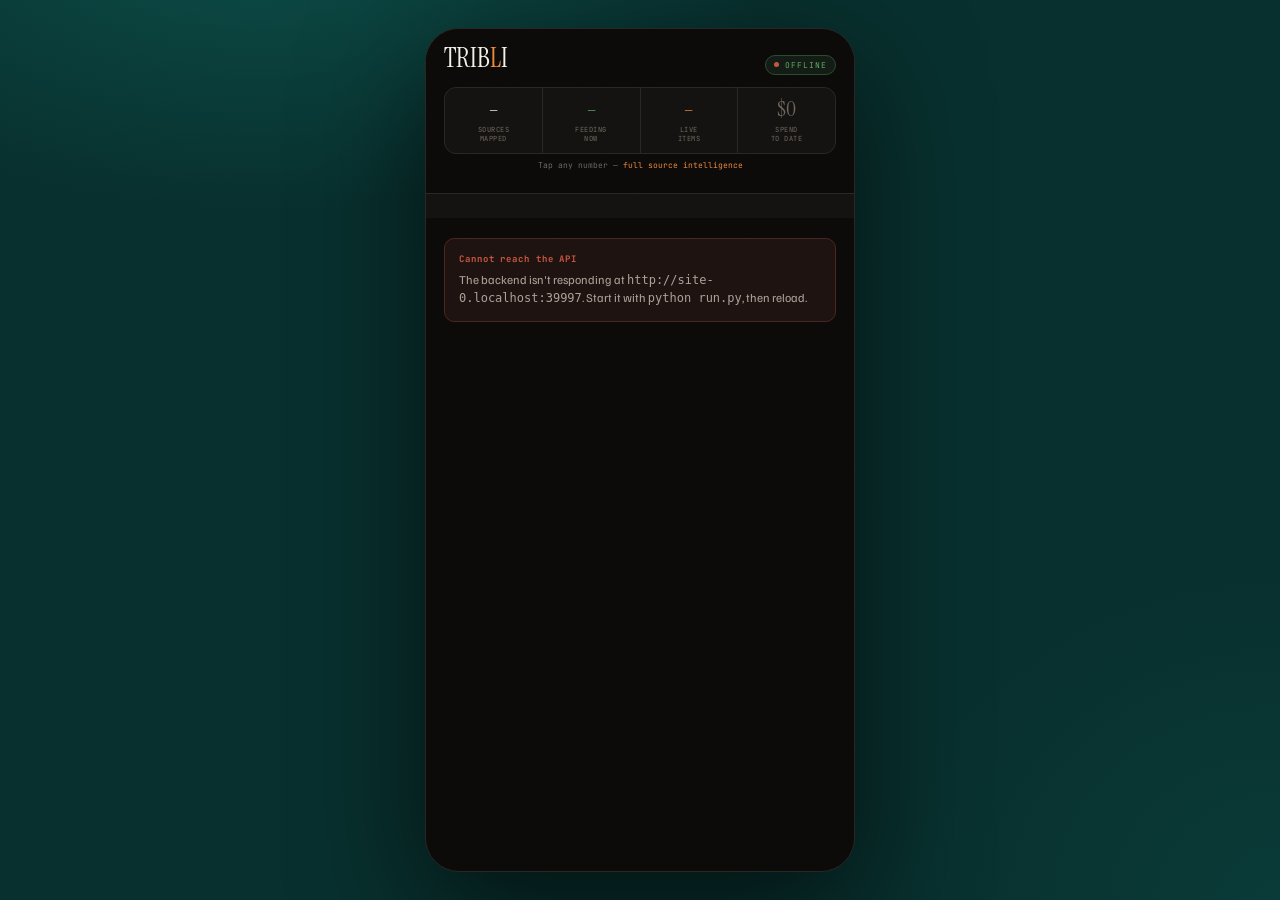
==== frontend/index.html @ c46b0fe4 "TRIBLI feed backend: incremental crawling, source cadence, honest blocks Feed was inverted: 277 arti" ====
<!DOCTYPE html>
<html lang="en">
<head>
<meta charset="utf-8">
<meta name="viewport" content="width=device-width,initial-scale=1,viewport-fit=cover">
<title>TRIBLI — Feed</title>
<link rel="preconnect" href="https://fonts.googleapis.com">
<link rel="preconnect" href="https://fonts.gstatic.com" crossorigin>
<link href="https://fonts.googleapis.com/css2?family=Instrument+Serif:ital@0;1&family=Familjen+Grotesk:wght@400;500;600;700&family=JetBrains+Mono:wght@400;500;700&display=swap" rel="stylesheet">
<style>
:root{--bg:#0B0A09;--surface:#141210;--surface2:#1C1917;--line:#2A2622;--line2:#3A342E;
--ink:#F5F0E8;--ink2:#A8A096;--ink3:#6E665D;--amber:#E8873A;--amberdim:#7A4A1E;
--green:#5FA463;--blue:#5B8AAE;--red:#C4553F;--purple:#9C7BB5;}
*{box-sizing:border-box;margin:0;padding:0;-webkit-tap-highlight-color:transparent;}
html,body{background:#08302E;}
body{font-family:'Familjen Grotesk',system-ui,sans-serif;color:var(--ink);display:flex;
justify-content:center;min-height:100vh;
background:radial-gradient(900px 500px at 20% -10%,#0d4f4a 0%,transparent 60%),
radial-gradient(700px 600px at 100% 100%,#0a3b38 0%,transparent 55%),#08302E;}
.shell{width:100%;max-width:430px;background:var(--bg);min-height:100vh;position:relative;
overflow:hidden;box-shadow:0 40px 120px rgba(0,0,0,.6);display:flex;flex-direction:column;}
@media(min-width:900px){body{padding:28px 0;align-items:flex-start;}
.shell{border-radius:34px;min-height:calc(100vh - 56px);max-height:940px;border:1px solid #2a2622;}}
.grain{position:absolute;inset:0;pointer-events:none;z-index:60;opacity:.15;mix-blend-mode:overlay;
background-image:url("data:image/svg+xml,%3Csvg xmlns='http://www.w3.org/2000/svg' width='140' height='140'%3E%3Cfilter id='n'%3E%3CfeTurbulence type='fractalNoise' baseFrequency='.85' numOctaves='3'/%3E%3C/filter%3E%3Crect width='140' height='140' filter='url(%23n)' opacity='.5'/%3E%3C/svg%3E");}
header{padding:15px 18px 0;background:var(--bg);z-index:20;flex:none;}
.brandrow{display:flex;align-items:baseline;justify-content:space-between;margin-bottom:12px;}
.brand{font-family:'Instrument Serif',serif;font-size:27px;line-height:1;}
.brand span{color:var(--amber);}
.livebadge{display:flex;align-items:center;gap:6px;font-family:'JetBrains Mono',monospace;
font-size:8px;letter-spacing:.13em;text-transform:uppercase;color:var(--green);
border:1px solid #2a4a2e;background:#131c14;padding:4px 8px;border-radius:20px;}
.pulse{width:5px;height:5px;border-radius:50%;background:var(--green);animation:pulse 2s infinite;}
@keyframes pulse{0%,100%{opacity:1}50%{opacity:.25}}
.metrics{display:grid;grid-template-columns:repeat(4,1fr);gap:1px;background:var(--line);
border:1px solid var(--line);border-radius:12px;overflow:hidden;}
.metric{background:var(--surface);padding:10px 6px;text-align:center;cursor:pointer;}
.metric:active{background:var(--surface2);}
.metric .n{font-family:'Instrument Serif',serif;font-size:22px;line-height:1;}
.metric .n.a{color:var(--amber);}.metric .n.g{color:var(--green);}.metric .n.d{color:var(--ink3);}
.metric .l{font-family:'JetBrains Mono',monospace;font-size:7px;letter-spacing:.07em;
text-transform:uppercase;color:var(--ink3);margin-top:5px;line-height:1.3;}
.hint{font-family:'JetBrains Mono',monospace;font-size:8px;color:var(--ink3);text-align:center;padding:6px 0 9px;}
.hint b{color:var(--amber);font-weight:400;}
.rail{display:flex;gap:7px;overflow-x:auto;padding:2px 18px 12px;scrollbar-width:none;background:var(--bg);flex:none;}
.rail::-webkit-scrollbar{display:none;}
.chip{flex:none;display:flex;align-items:center;gap:6px;padding:8px 13px;border-radius:30px;
border:1px solid var(--line2);background:var(--surface);color:var(--ink2);font-size:12.5px;
font-weight:600;white-space:nowrap;cursor:pointer;transition:all .2s;}
.chip .ic{font-size:9px;opacity:.75;}
.chip .ct{font-family:'JetBrains Mono',monospace;font-size:9px;opacity:.6;}
.chip.off{opacity:.5;border-style:dashed;}
.chip.on{background:var(--amber);border-color:var(--amber);color:#150E07;}
.cathead{padding:13px 18px 11px;border-top:1px solid var(--line);background:var(--surface);
display:flex;align-items:flex-start;justify-content:space-between;gap:12px;flex:none;}
.cathead h2{font-family:'Instrument Serif',serif;font-size:21px;font-weight:400;line-height:1.05;}
.cathead p{font-size:11.5px;color:var(--ink2);line-height:1.45;margin-top:5px;}
.infobtn{flex:none;width:27px;height:27px;border-radius:50%;border:1px solid var(--line2);
background:transparent;color:var(--ink2);font-family:'Instrument Serif',serif;font-size:14px;
font-style:italic;cursor:pointer;display:grid;place-items:center;}
.infobtn:active{background:var(--amber);color:#150E07;border-color:var(--amber);}
.feed{flex:1;overflow-y:auto;-webkit-overflow-scrolling:touch;}
.card{padding:15px 18px;border-bottom:1px solid var(--line);animation:rise .4s cubic-bezier(.2,.7,.3,1) backwards;}
@keyframes rise{from{opacity:0;transform:translateY(8px)}to{opacity:1;transform:none}}
.card:active{background:var(--surface);}
.meta{display:flex;align-items:center;gap:7px;flex-wrap:wrap;margin-bottom:8px;}
.src{font-family:'JetBrains Mono',monospace;font-size:8.5px;letter-spacing:.09em;
text-transform:uppercase;color:var(--amber);}
.dot{width:2px;height:2px;border-radius:50%;background:var(--ink3);}
.date{font-family:'JetBrains Mono',monospace;font-size:8.5px;color:var(--ink3);}
.card h3{font-size:15px;font-weight:600;line-height:1.32;margin-bottom:6px;}
.card p{font-size:12.5px;color:var(--ink2);line-height:1.5;}
.readlink{display:inline-flex;gap:5px;margin-top:10px;font-family:'JetBrains Mono',monospace;
font-size:9px;letter-spacing:.09em;text-transform:uppercase;color:var(--ink3);
text-decoration:none;border-bottom:1px solid var(--line2);padding-bottom:2px;}
.readlink:active{color:var(--amber);border-color:var(--amber);}
.op{border-left:2px solid var(--amberdim);}
.fest{border-left:2px solid #3E5A72;}
.fest .src{color:var(--blue);}
.row{display:flex;gap:6px;flex-wrap:wrap;margin:9px 0 2px;}
.tag{font-family:'JetBrains Mono',monospace;font-size:8.5px;padding:3.5px 7px;border-radius:4px;
background:var(--surface2);color:var(--ink2);border:1px solid var(--line);}
.tag.loc{color:var(--blue);border-color:#2A3A46;}
.tag.dl{color:var(--amber);border-color:var(--amberdim);}
.tag.urgent{color:#E8956A;border-color:#6E3320;background:#25140E;}
.tag.fee{color:var(--green);border-color:#254028;}
.trust{display:inline-flex;align-items:center;gap:5px;margin-top:10px;
font-family:'JetBrains Mono',monospace;font-size:8px;letter-spacing:.06em;
text-transform:uppercase;color:var(--ink3);}
.trust b{color:var(--ink2);font-weight:500;}
.tdot{width:5px;height:5px;border-radius:50%;background:var(--blue);}
.tdot.caution{background:var(--amber);}
.more{margin:16px 18px 26px;padding:13px;border-radius:10px;border:1px solid var(--line2);
background:var(--surface);color:var(--ink2);font-family:'JetBrains Mono',monospace;font-size:10px;
letter-spacing:.12em;text-transform:uppercase;cursor:pointer;width:calc(100% - 36px);}
.more:active{background:var(--amber);color:#150E07;border-color:var(--amber);}
.endnote{font-size:11px;color:var(--ink3);line-height:1.5;padding:14px 18px 28px;
text-align:center;border-top:1px solid var(--line);}
.endnote b{color:var(--ink2);}
.empty{padding:32px 22px;text-align:center;}
.empty .ic{font-size:30px;color:var(--line2);margin-bottom:12px;}
.empty h3{font-family:'Instrument Serif',serif;font-size:19px;font-weight:400;margin-bottom:9px;}
.empty p{font-size:12.5px;color:var(--ink2);line-height:1.55;max-width:290px;margin:0 auto 16px;}
.skel{padding:15px 18px;border-bottom:1px solid var(--line);}
.skel div{height:11px;background:linear-gradient(90deg,var(--surface) 25%,var(--surface2) 50%,var(--surface) 75%);
background-size:200% 100%;animation:sh 1.2s infinite;border-radius:4px;margin-bottom:8px;}
@keyframes sh{0%{background-position:200% 0}100%{background-position:-200% 0}}
.scrim{position:absolute;inset:0;background:rgba(4,3,2,.88);backdrop-filter:blur(7px);z-index:70;
display:none;align-items:flex-end;}
.scrim.open{display:flex;}
.sheet{width:100%;background:var(--surface);border-top:1px solid var(--line2);
border-radius:20px 20px 0 0;padding:9px 0 0;max-height:88%;display:flex;flex-direction:column;
animation:slide .3s cubic-bezier(.2,.8,.3,1);}
@keyframes slide{from{transform:translateY(100%)}to{transform:none}}
.grip{width:34px;height:3px;border-radius:3px;background:var(--line2);margin:0 auto 14px;flex:none;}
.sheetbody{overflow-y:auto;padding:0 20px 24px;}
.sheet h3{font-family:'Instrument Serif',serif;font-size:22px;font-weight:400;margin-bottom:4px;}
.sheet .sub{font-family:'JetBrains Mono',monospace;font-size:8.5px;letter-spacing:.1em;
text-transform:uppercase;color:var(--amber);margin-bottom:15px;}
.block{margin-bottom:17px;}
.block .lb{font-family:'JetBrains Mono',monospace;font-size:8px;letter-spacing:.11em;
text-transform:uppercase;color:var(--ink3);margin-bottom:8px;}
.block p{font-size:12.5px;color:var(--ink2);line-height:1.55;}
.summary3{background:var(--surface2);border:1px solid var(--line);border-radius:10px;
padding:12px 13px;margin-bottom:15px;}
.summary3 p{font-size:11.5px;color:var(--ink2);line-height:1.5;margin-bottom:7px;}
.summary3 p:last-child{margin-bottom:0;}
.summary3 b{color:var(--ink);font-weight:600;}
.kpi{display:grid;grid-template-columns:repeat(3,1fr);gap:7px;margin-bottom:15px;}
.kpi>div{background:var(--surface2);border:1px solid var(--line);border-radius:9px;
padding:10px 7px;text-align:center;}
.kpi .v{font-family:'Instrument Serif',serif;font-size:19px;line-height:1;}
.kpi .k{font-family:'JetBrains Mono',monospace;font-size:7px;letter-spacing:.07em;
text-transform:uppercase;color:var(--ink3);margin-top:4px;}
.statbar{display:flex;height:7px;border-radius:4px;overflow:hidden;margin:4px 0 9px;background:var(--surface2);}
.legend{display:flex;gap:11px;flex-wrap:wrap;font-family:'JetBrains Mono',monospace;font-size:8px;
letter-spacing:.05em;text-transform:uppercase;color:var(--ink3);}
.legend span{display:inline-flex;align-items:center;gap:4px;}
.lg{width:6px;height:6px;border-radius:2px;display:inline-block;}
.srow{padding:12px 0;border-bottom:1px solid var(--line);}
.srow:last-child{border-bottom:none;}
.sname{font-size:13.5px;font-weight:600;display:flex;align-items:center;gap:7px;margin-bottom:7px;}
.sdot{width:7px;height:7px;border-radius:50%;flex:none;}
.sbadges{display:flex;gap:5px;flex-wrap:wrap;margin-bottom:8px;}
.sb{font-family:'JetBrains Mono',monospace;font-size:8px;padding:3px 6px;border-radius:4px;
border:1px solid var(--line2);background:var(--surface2);white-space:nowrap;}
.snote{font-size:11.5px;color:var(--ink2);line-height:1.48;}
.whybox{background:#1E1611;border:1px solid #3A2C1C;border-left:2.5px solid var(--amber);
border-radius:0 8px 8px 0;padding:9px 11px;}
.whybox b{display:block;font-family:'JetBrains Mono',monospace;font-size:8px;letter-spacing:.1em;
color:var(--amber);margin-bottom:4px;}
.whybox p{font-size:11.5px;color:var(--ink2);line-height:1.5;}
.catgroup{margin-bottom:20px;}
.catgroup h4{font-family:'JetBrains Mono',monospace;font-size:9px;letter-spacing:.13em;
text-transform:uppercase;color:var(--amber);padding-bottom:7px;border-bottom:1px solid var(--line2);
margin-bottom:3px;display:flex;justify-content:space-between;align-items:baseline;}
.catgroup h4 em{font-style:normal;color:var(--ink3);font-size:8.5px;}
.closebar{flex:none;padding:11px 20px 20px;border-top:1px solid var(--line);background:var(--surface);}
.closebtn{width:100%;padding:12px;border-radius:9px;border:1px solid var(--line2);
background:transparent;color:var(--ink2);font-family:'JetBrains Mono',monospace;font-size:10px;
letter-spacing:.13em;text-transform:uppercase;cursor:pointer;}
.closebtn:active{background:var(--amber);color:#150E07;border-color:var(--amber);}
.err{margin:20px 18px;padding:14px;border:1px solid #4A2620;background:#1E1210;border-radius:10px;}
.err b{color:var(--red);font-family:'JetBrains Mono',monospace;font-size:9px;letter-spacing:.1em;
display:block;margin-bottom:6px;}
.err p{font-size:12px;color:var(--ink2);line-height:1.5;}
</style>
</head>
<body>
<div class="shell"><div class="grain"></div>
<header>
  <div class="brandrow">
    <div class="brand">TRIB<span>L</span>I</div>
    <div class="livebadge"><span class="pulse"></span><span id="livetxt">Live API</span></div>
  </div>
  <div class="metrics">
    <div class="metric" data-m="sources"><div class="n" id="m1">–</div><div class="l">Sources<br>Mapped</div></div>
    <div class="metric" data-m="live"><div class="n g" id="m2">–</div><div class="l">Feeding<br>Now</div></div>
    <div class="metric" data-m="items"><div class="n a" id="m3">–</div><div class="l">Live<br>Items</div></div>
    <div class="metric" data-m="cost"><div class="n d" id="m4">$0</div><div class="l">Spend<br>To Date</div></div>
  </div>
  <div class="hint">Tap any number — <b>full source intelligence</b></div>
</header>
<div class="rail" id="rail"></div>
<div class="cathead" id="cathead"></div>
<div class="feed" id="feed"></div>
</div>
<div class="scrim" id="scrim"><div class="sheet"><div class="grip"></div>
<div class="sheetbody" id="sheetbody"></div>
<div class="closebar"><button class="closebtn" onclick="closeSheet()">Close</button></div>
</div></div>

<script>
const API = location.origin;
const PAGE = 30;
const el = s => document.querySelector(s);
const esc = s => (s||"").replace(/[&<>"]/g,c=>({"&":"&amp;","<":"&lt;",">":"&gt;",'"':"&quot;"}[c]));

const CATCOPY = {
  all:{why:"A blended view across every live category, with sources interleaved so no single outlet dominates."},
  casting:{why:"Open crew calls, auditions and paid roles. The highest-value category and the reason most people open the app."},
  telugu:{why:"Tollywood-first, not Tollywood-only. A Telugu actor takes a Tamil or Malayalam role if it's good."},
  festivals:{why:"Festival calls-for-entry with live deadlines and entry fees — only windows that are still open."},
  tech:{why:"Cameras, lenses, editing, colour, VFX and virtual production. Global by design."},
  ai:{why:"The fastest-moving area affecting working filmmakers. Separated because it changes weekly."},
  trade:{why:"Production and commissioning signal — the news that predicts hiring. Filtered against box office and gossip."},
  education:{why:"Workshops, admissions, masterclasses and training."},
  grants:{why:"Funding, labs, fellowships and residencies."},
  unions:{why:"Wage revisions, strikes, rate cards and union notices."},
  aggregator:{why:"Directories and meta-sources used to discover new feeds."},
};
const STATUS={
 ok:{c:"var(--green)",l:"Feeding now",d:"Pulling live data into the feed right now."},
 empty:{c:"var(--blue)",l:"No new items",d:"Reachable and healthy, but the feed returned nothing this run."},
 blocked:{c:"var(--red)",l:"Blocked",d:"Refuses automated access, or is paywalled."},
 error:{c:"var(--red)",l:"Error",d:"Failed on the last run."},
 nofeed:{c:"var(--ink3)",l:"No feed",d:"Checked — no API or RSS exists. Needs a human."},
 untested:{c:"var(--purple)",l:"Untested",d:"Not probed yet. Status genuinely unknown."},
 rejected:{c:"var(--ink3)",l:"Rejected",d:"Works, but the content fails our editorial policy."},
 pending:{c:"var(--ink3)",l:"Pending",d:"Configured but not yet run."},
};

let cats=[], active="all", items=[], total=0, offset=0, srcData=null, loading=false;

async function api(path){
  const r = await fetch(API+path);
  if(!r.ok) throw new Error("API "+r.status);
  return r.json();
}
function ago(d){if(!d)return"";const t=new Date(d);if(isNaN(t))return"";
 const n=Math.floor((Date.now()-t)/864e5);
 return n<=0?"today":n===1?"1d ago":n<30?n+"d ago":Math.floor(n/30)+"mo ago";}
function dlTag(d){if(!d)return"";const t=new Date(d);if(isNaN(t))return"";
 const n=Math.ceil((t-Date.now())/864e5);
 if(n<0)return'<span class="tag">closed</span>';
 if(n===0)return'<span class="tag urgent">closes today</span>';
 if(n<=7)return`<span class="tag urgent">${n} day${n>1?"s":""} left</span>`;
 if(n<400)return`<span class="tag dl">${n} days left</span>`;return"";}

async function boot(){
  try{
    const [c,h,s] = await Promise.all([
      api("/api/categories"), api("/api/health"), api("/api/sources")]);
    cats = c.categories; srcData = s;
    el("#m1").textContent = s.totals.mapped;
    el("#m2").textContent = s.totals.feeding;
    el("#m3").textContent = h.items.active;
    el("#livetxt").textContent = "Live API";
    renderRail(); renderHead(); loadFeed(true);
  }catch(e){
    el("#feed").innerHTML = `<div class="err"><b>Cannot reach the API</b>
      <p>The backend isn't responding at <code>${esc(API)}</code>.
      Start it with <code>python run.py</code>, then reload.</p></div>`;
    el("#livetxt").textContent = "Offline";
    document.querySelector(".pulse").style.background="var(--red)";
  }
}

function renderRail(){
  const all = [{id:"all",label:"For You",icon:"◆",count:null}].concat(cats);
  el("#rail").innerHTML = all.map(c=>{
    const dead = c.id!=="all" && c.count===0;
    return `<div class="chip ${c.id===active?"on":""} ${dead?"off":""}" data-c="${c.id}">
      <span class="ic">${c.icon||"◆"}</span>${esc(c.label)}${
      c.count!==null&&c.count!==undefined?`<span class="ct">${c.count}</span>`:""}</div>`;
  }).join("");
  el("#rail").querySelectorAll(".chip").forEach(ch=>ch.onclick=()=>{
    active=ch.dataset.c; offset=0; renderRail(); renderHead(); loadFeed(true);
    el("#feed").scrollTop=0;});
  const on=el("#rail").querySelector(".chip.on");
  if(on) on.scrollIntoView({behavior:"smooth",block:"nearest",inline:"center"});
}

function catObj(){ return cats.find(c=>c.id===active) || {id:"all",label:"For You",icon:"◆"}; }

function renderHead(){
  const c=catObj(), copy=CATCOPY[active]||{why:""};
  el("#cathead").innerHTML=`<div><h2>${esc(c.label||"For You")}</h2>
    <p>${esc(copy.why)}</p></div><button class="infobtn" id="ib">i</button>`;
  el("#ib").onclick=()=>catSheet();
}

async function loadFeed(reset){
  if(loading) return; loading=true;
  if(reset){ offset=0; items=[];
    el("#feed").innerHTML = Array(4).fill(
      '<div class="skel"><div style="width:35%"></div><div style="width:88%"></div><div style="width:70%"></div></div>').join("");
  }
  try{
    const d = await api(`/api/feed?category=${encodeURIComponent(active)}&limit=${PAGE}&offset=${offset}`);
    total = d.total; items = reset ? d.items : items.concat(d.items);
    renderFeed();
  }catch(e){
    el("#feed").innerHTML = `<div class="err"><b>Failed to load</b><p>${esc(e.message)}</p></div>`;
  }
  loading=false;
}

function cardHTML(it,i){
  const delay=`style="animation-delay:${Math.min(i%PAGE,14)*20}ms"`;
  const kind = it.kind;
  if(kind==="opportunity"){
    const caution = it.trust==="caution";
    return `<div class="card op" ${delay}>
      <div class="meta"><span class="src">${esc(it.source)}</span><span class="dot"></span>
        <span class="date">${ago(it.posted_at)}</span></div>
      <h3>${esc(it.title)}</h3>${it.description?`<p>${esc(it.description)}</p>`:""}
      <div class="row">${it.location?`<span class="tag loc">${esc(it.location)}</span>`:""}
        ${it.org?`<span class="tag">${esc(it.org)}</span>`:""}
        ${it.employment_type?`<span class="tag">${esc(it.employment_type)}</span>`:""}
        ${dlTag(it.deadline)}</div>
      <div class="trust"><span class="tdot ${caution?"caution":""}"></span>${
        caution?"Flagged &middot; <b>review before applying</b>":"External listing &middot; <b>not yet TRIBLI-verified</b>"}</div><br>
      <a class="readlink" href="${esc(it.link)}" target="_blank" rel="noopener">Open source ↗</a></div>`;
  }
  if(kind==="festival"){
    return `<div class="card fest" ${delay}>
      <div class="meta"><span class="src">${esc(it.source)}</span><span class="dot"></span>
        <span class="date">${it.region_tier==="india"?"India":"International"}</span></div>
      <h3>${esc(it.title)}</h3>${it.description?`<p>${esc(it.description)}</p>`:""}
      <div class="row">${it.location?`<span class="tag loc">${esc(it.location)}</span>`:""}
        ${it.fee?`<span class="tag fee">${esc(it.fee)}</span>`:""}${dlTag(it.deadline)}</div>
      <a class="readlink" href="${esc(it.link)}" target="_blank" rel="noopener">Submission page ↗</a></div>`;
  }
  return `<div class="card" ${delay}>
    <div class="meta"><span class="src">${esc(it.source)}</span><span class="dot"></span>
      <span class="date">${ago(it.posted_at)}</span></div>
    <h3>${esc(it.title)}</h3>${it.description?`<p>${esc(it.description)}</p>`:""}
    <a class="readlink" href="${esc(it.link)}" target="_blank" rel="noopener">Read at source ↗</a></div>`;
}

function renderFeed(){
  const c=catObj();
  if(!items.length){
    el("#feed").innerHTML=`<div class="empty"><div class="ic">${c.icon||"◆"}</div>
      <h3>Nothing feeding here yet</h3><p>${esc((CATCOPY[active]||{}).why||"")}</p>
      <div class="whybox" style="text-align:left;max-width:320px;margin:0 auto">
      <b>Why</b><p>No configured source for this category is returning items.
      Open the source panel to see exactly which sources were checked and what each one returned.</p></div></div>`;
    return;
  }
  el("#feed").innerHTML = items.map(cardHTML).join("") +
    (items.length<total
      ? `<button class="more" id="more">Load ${Math.min(PAGE,total-items.length)} more &nbsp;·&nbsp; ${items.length} of ${total}</button>`
      : `<div class="endnote">You've reached the end.<br><b>${total} live items</b> · served by the TRIBLI API</div>`);
  const m=el("#more");
  if(m) m.onclick=()=>{ offset=items.length; loadFeed(false); };
}

/* ---------------- sheets ---------------- */
function statBar(rows){
  const t=rows.length||1, seg={};
  rows.forEach(r=>{seg[r.status]=(seg[r.status]||0)+1;});
  return `<div class="statbar">${Object.entries(seg).map(([k,v])=>
    `<i style="display:block;width:${v/t*100}%;background:${(STATUS[k]||STATUS.pending).c}"></i>`).join("")}</div>
    <div class="legend">${Object.entries(seg).map(([k,v])=>
    `<span><i class="lg" style="background:${(STATUS[k]||STATUS.pending).c}"></i>${(STATUS[k]||STATUS.pending).l} ${v}</span>`).join("")}</div>`;
}
function srcRowLive(s){
  const S=STATUS[s.status]||STATUS.pending;
  const isOk = s.status==="ok";
  return `<div class="srow">
    <div class="sname"><span class="sdot" style="background:${S.c}"></span>${esc(s.name)}</div>
    <div class="sbadges">
      <span class="sb" style="color:${S.c};border-color:${S.c}33">${S.l}${isOk&&s.items?` · ${s.items} items`:""}</span>
      <span class="sb">${esc(s.kind)}</span>
    </div>
    ${isOk
      ? (s.note?`<div class="snote">${esc(s.note)}</div>`:"")
      : `<div class="whybox"><b>WHY THIS ISN'T LIVE</b><p>${esc(s.detail||S.d)}</p></div>`}
  </div>`;
}
function srcRowDead(s){
  const S=STATUS[s.status]||STATUS.pending;
  return `<div class="srow">
    <div class="sname"><span class="sdot" style="background:${S.c}"></span>${esc(s.name)}</div>
    <div class="sbadges"><span class="sb" style="color:${S.c};border-color:${S.c}33">${S.l}</span></div>
    <div class="whybox"><b>WHY THIS ISN'T LIVE</b><p>${esc(s.reason)}</p></div></div>`;
}

function catSheet(){
  if(active==="all") return metricSheet("sources");
  const live=(srcData.ingesting||[]).filter(s=>s.category===active);
  const dead=(srcData.not_ingesting||[]).filter(s=>s.category===active);
  const c=catObj(), copy=CATCOPY[active]||{};
  el("#sheetbody").innerHTML=`<h3>${esc(c.label)}</h3>
    <div class="sub">${total} items in feed</div>
    <div class="block"><div class="lb">Why this category exists</div><p>${esc(copy.why||"")}</p></div>
    ${live.length?`<div class="block"><div class="lb">Configured sources — ${live.length}</div>
      ${statBar(live)}<div style="margin-top:11px">${live.map(srcRowLive).join("")}</div></div>`:""}
    ${dead.length?`<div class="block"><div class="lb">Checked, not ingesting — ${dead.length}</div>
      ${dead.map(srcRowDead).join("")}</div>`:""}`;
  el("#scrim").classList.add("open");
}

function metricSheet(kind){
  const t=srcData.totals, live=srcData.ingesting||[], dead=srcData.not_ingesting||[];
  let h="";
  if(kind==="sources"||kind==="live"){
    const byCat={};
    live.forEach(s=>(byCat[s.category]=byCat[s.category]||{live:[],dead:[]}).live.push(s));
    dead.forEach(s=>{(byCat[s.category]=byCat[s.category]||{live:[],dead:[]}).dead.push(s);});
    h=`<h3>Source intelligence</h3><div class="sub">Live from the ingestion database</div>
    <div class="summary3">
      <p>&#9656; Mapped <b>${t.mapped} real sources</b> across 10 categories — casting, festivals, craft, grants, unions and more.</p>
      <p>&#9656; <b>${t.feeding} are feeding right now</b>, scraped by the backend on a schedule — not a frozen snapshot.</p>
      <p>&#9656; The rest aren't hidden — each one below says exactly what happened when we checked it.</p>
    </div>
    <div class="kpi"><div><div class="v">${t.mapped}</div><div class="k">Mapped</div></div>
      <div><div class="v" style="color:var(--green)">${t.feeding}</div><div class="k">Feeding</div></div>
      <div><div class="v" style="color:var(--amber)">$0</div><div class="k">Spent</div></div></div>
    <div class="block">${statBar(live)}</div>
    ${Object.entries(byCat).map(([cid,g])=>{
      const label=(cats.find(c=>c.id===cid)||{}).label||cid;
      return `<div class="catgroup"><h4>${esc(label)}<em>${g.live.filter(s=>s.status==="ok").length} feeding · ${g.live.length+g.dead.length} mapped</em></h4>
        ${g.live.map(srcRowLive).join("")}${g.dead.map(srcRowDead).join("")}</div>`;}).join("")}`;
  }
  if(kind==="items"){
    h=`<h3>Live items</h3><div class="sub">Served from the ingestion database</div>
    <div class="block"><p>Every item was scraped by the backend, de-duplicated by content fingerprint,
    filtered for editorial policy, and scored for scam patterns before being stored.
    Nothing here is sample data.</p></div>
    <div class="block"><div class="lb">Safety filtering</div>
    <p>Listings that demand payment from applicants, or request identity and bank documents up front,
    are <b>never stored</b>. Listings matching exploitation-risk patterns are quarantined for human
    review rather than shown. No listing is ever auto-marked as TRIBLI-verified.</p></div>`;
  }
  if(kind==="cost"){
    h=`<h3>Spend to date</h3><div class="sub">What this pipeline costs to run</div>
    <div class="kpi"><div><div class="v" style="color:var(--green)">$0</div><div class="k">Spent</div></div>
      <div><div class="v">${t.configured}</div><div class="k">Configured</div></div>
      <div><div class="v" style="color:var(--amber)">1</div><div class="k">Paid API</div></div></div>
    <div class="block"><p>Every source is free or on a free tier. Festival API is the only paid
    product in the pipeline and its free tier covers this build entirely — 50 credits on signup,
    then $20 for 2,000 searches if you outgrow it.</p></div>`;
  }
  el("#sheetbody").innerHTML=h;
  el("#scrim").classList.add("open");
}
function closeSheet(){el("#scrim").classList.remove("open");}
el("#scrim").onclick=e=>{if(e.target.id==="scrim")closeSheet();};
document.querySelectorAll(".metric").forEach(m=>m.onclick=()=>{
  if(srcData) metricSheet(m.dataset.m);});
boot();
</script>
</body>
</html>
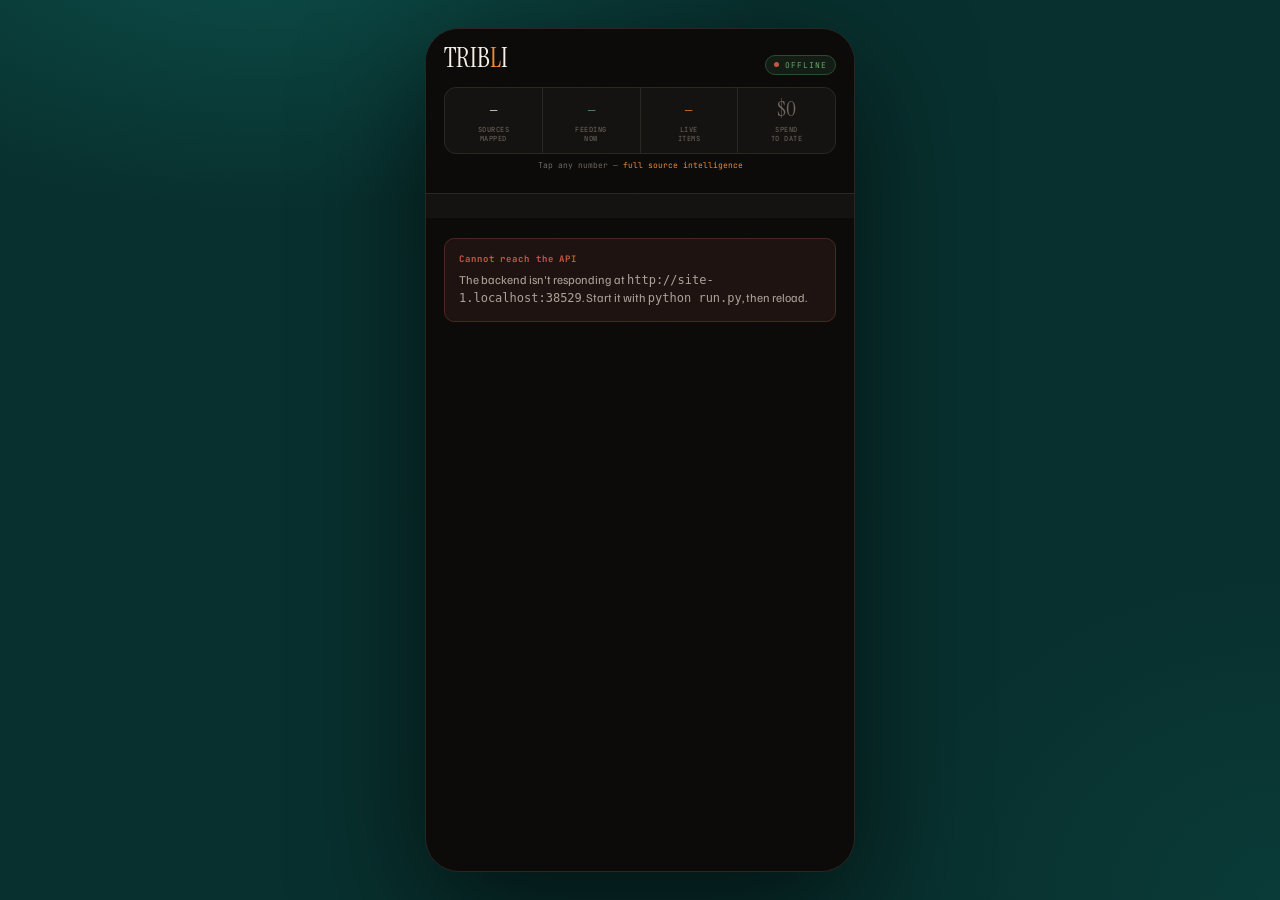
==== commit 88f77b88: "Expand source coverage with quality-gated redirects Add provenance-aware festival and opportunity so" ====
--- a/frontend/index.html
+++ b/frontend/index.html
@@ -77,6 +77,8 @@
 .op{border-left:2px solid var(--amberdim);}
 .fest{border-left:2px solid #3E5A72;}
 .fest .src{color:var(--blue);}
+.redir{border-left:2px solid var(--green);}
+.redir .src{color:var(--green);}
 .row{display:flex;gap:6px;flex-wrap:wrap;margin:9px 0 2px;}
 .tag{font-family:'JetBrains Mono',monospace;font-size:8.5px;padding:3.5px 7px;border-radius:4px;
 background:var(--surface2);color:var(--ink2);border:1px solid var(--line);}
@@ -218,6 +220,8 @@
  untested:{c:"var(--purple)",l:"Untested",d:"Not probed yet. Status genuinely unknown."},
  rejected:{c:"var(--ink3)",l:"Rejected",d:"Works, but the content fails our editorial policy."},
  pending:{c:"var(--ink3)",l:"Pending",d:"Configured but not yet run."},
+ skipped:{c:"var(--ink3)",l:"Skipped",d:"Not due for refresh this run."},
+ watch:{c:"var(--purple)",l:"Watching",d:"No public permalink or feed yet. Not a card."},
 };
 
 let cats=[], active="all", items=[], total=0, offset=0, srcData=null, loading=false;
@@ -296,31 +300,60 @@
   loading=false;
 }
 
+function ctaLabel(it){
+  if(it.display_mode==="redirect"){
+    const pub = it.publisher || it.source || "source";
+    if(it.kind==="festival") return `Submit on ${pub} ↗`;
+    if(it.category==="grants") return `Apply on ${pub} ↗`;
+    return `Open ${pub} ↗`;
+  }
+  if(it.kind==="festival") return "Submission page ↗";
+  if(it.kind==="opportunity") return "Open source ↗";
+  return "Read at source ↗";
+}
 function cardHTML(it,i){
   const delay=`style="animation-delay:${Math.min(i%PAGE,14)*20}ms"`;
   const kind = it.kind;
-  if(kind==="opportunity"){
-    const caution = it.trust==="caution";
-    return `<div class="card op" ${delay}>
+  const redir = it.display_mode==="redirect";
+  const cls = `${redir?"redir":""} ${kind==="opportunity"?"op":kind==="festival"?"fest":""}`.trim();
+  const caution = it.trust==="caution";
+  const reasons = Array.isArray(it.trust_reasons)?it.trust_reasons:[];
+  const cautionLine = kind==="opportunity" && !redir
+    ? `<div class="trust"><span class="tdot ${caution?"caution":""}"></span>${
+        caution?`Flagged &middot; <b>review before applying</b>${
+          reasons.length?`<br>${esc(reasons[0])}`:""}`
+        :"External listing &middot; <b>not yet TRIBLI-verified</b>"}</div>`
+    : (redir?`<div class="trust"><span class="tdot"></span>Official page &middot; <b>opens ${esc(it.publisher||it.source)} — leaves TRIBLI</b></div>`:"");
+  if(kind==="opportunity" || (redir && kind!=="festival")){
+    return `<div class="card ${cls}" ${delay}>
       <div class="meta"><span class="src">${esc(it.source)}</span><span class="dot"></span>
-        <span class="date">${ago(it.posted_at)}</span></div>
+        <span class="date">${ago(it.posted_at)||ago(it.verified_at)}</span></div>
       <h3>${esc(it.title)}</h3>${it.description?`<p>${esc(it.description)}</p>`:""}
       <div class="row">${it.location?`<span class="tag loc">${esc(it.location)}</span>`:""}
         ${it.org?`<span class="tag">${esc(it.org)}</span>`:""}
         ${it.employment_type?`<span class="tag">${esc(it.employment_type)}</span>`:""}
         ${dlTag(it.deadline)}</div>
-      <div class="trust"><span class="tdot ${caution?"caution":""}"></span>${
-        caution?"Flagged &middot; <b>review before applying</b>":"External listing &middot; <b>not yet TRIBLI-verified</b>"}</div><br>
-      <a class="readlink" href="${esc(it.link)}" target="_blank" rel="noopener">Open source ↗</a></div>`;
+      ${cautionLine}<br>
+      <a class="readlink" href="${esc(it.link)}" target="_blank" rel="noopener">${esc(ctaLabel(it))}</a></div>`;
   }
   if(kind==="festival"){
-    return `<div class="card fest" ${delay}>
+    return `<div class="card ${cls||"fest"}" ${delay}>
       <div class="meta"><span class="src">${esc(it.source)}</span><span class="dot"></span>
         <span class="date">${it.region_tier==="india"?"India":"International"}</span></div>
       <h3>${esc(it.title)}</h3>${it.description?`<p>${esc(it.description)}</p>`:""}
       <div class="row">${it.location?`<span class="tag loc">${esc(it.location)}</span>`:""}
         ${it.fee?`<span class="tag fee">${esc(it.fee)}</span>`:""}${dlTag(it.deadline)}</div>
-      <a class="readlink" href="${esc(it.link)}" target="_blank" rel="noopener">Submission page ↗</a></div>`;
+      ${redir?cautionLine+"<br>":""}
+      <a class="readlink" href="${esc(it.link)}" target="_blank" rel="noopener">${esc(ctaLabel(it))}</a></div>`;
+  }
+  if(redir){
+    return `<div class="card redir" ${delay}>
+      <div class="meta"><span class="src">${esc(it.source)}</span><span class="dot"></span>
+        <span class="date">${ago(it.verified_at)||ago(it.posted_at)}</span></div>
+      <h3>${esc(it.title)}</h3>${it.description?`<p>${esc(it.description)}</p>`:""}
+      <div class="row">${it.org?`<span class="tag">${esc(it.org)}</span>`:""}${dlTag(it.deadline)}</div>
+      ${cautionLine}<br>
+      <a class="readlink" href="${esc(it.link)}" target="_blank" rel="noopener">${esc(ctaLabel(it))}</a></div>`;
   }
   return `<div class="card" ${delay}>
     <div class="meta"><span class="src">${esc(it.source)}</span><span class="dot"></span>
@@ -356,6 +389,14 @@
     <div class="legend">${Object.entries(seg).map(([k,v])=>
     `<span><i class="lg" style="background:${(STATUS[k]||STATUS.pending).c}"></i>${(STATUS[k]||STATUS.pending).l} ${v}</span>`).join("")}</div>`;
 }
+function acqBadge(s){
+  const a=s.acquisition;
+  if(a==="full") return `<span class="sb">full ingest</span>`;
+  if(a==="redirect") return `<span class="sb">redirect-only</span>`;
+  if(a==="watch") return `<span class="sb">watching</span>`;
+  if(a==="rejected") return `<span class="sb">rejected for quality</span>`;
+  return a?`<span class="sb">${esc(a)}</span>`:"";
+}
 function srcRowLive(s){
   const S=STATUS[s.status]||STATUS.pending;
   const isOk = s.status==="ok";
@@ -363,7 +404,7 @@
     <div class="sname"><span class="sdot" style="background:${S.c}"></span>${esc(s.name)}</div>
     <div class="sbadges">
       <span class="sb" style="color:${S.c};border-color:${S.c}33">${S.l}${isOk&&s.items?` · ${s.items} items`:""}</span>
-      <span class="sb">${esc(s.kind)}</span>
+      <span class="sb">${esc(s.kind)}</span>${acqBadge(s)}
     </div>
     ${isOk
       ? (s.note?`<div class="snote">${esc(s.note)}</div>`:"")
@@ -374,7 +415,7 @@
   const S=STATUS[s.status]||STATUS.pending;
   return `<div class="srow">
     <div class="sname"><span class="sdot" style="background:${S.c}"></span>${esc(s.name)}</div>
-    <div class="sbadges"><span class="sb" style="color:${S.c};border-color:${S.c}33">${S.l}</span></div>
+    <div class="sbadges"><span class="sb" style="color:${S.c};border-color:${S.c}33">${S.l}</span>${acqBadge(s)}</div>
     <div class="whybox"><b>WHY THIS ISN'T LIVE</b><p>${esc(s.reason)}</p></div></div>`;
 }
 
@@ -404,6 +445,7 @@
     <div class="summary3">
       <p>&#9656; Mapped <b>${t.mapped} real sources</b> across 10 categories — casting, festivals, craft, grants, unions and more.</p>
       <p>&#9656; <b>${t.feeding} are feeding right now</b>, scraped by the backend on a schedule — not a frozen snapshot.</p>
+      <p>&#9656; Acquisition is <b>full ingest</b> when we store the listing, <b>redirect-only</b> when we card a verified official permalink (the tap leaves TRIBLI), <b>watching</b> until a public per-post URL exists, or <b>rejected for quality</b>. Blocked sources stay listed with the HTTP/robots reason.</p>
       <p>&#9656; The rest aren't hidden — each one below says exactly what happened when we checked it.</p>
     </div>
     <div class="kpi"><div><div class="v">${t.mapped}</div><div class="k">Mapped</div></div>
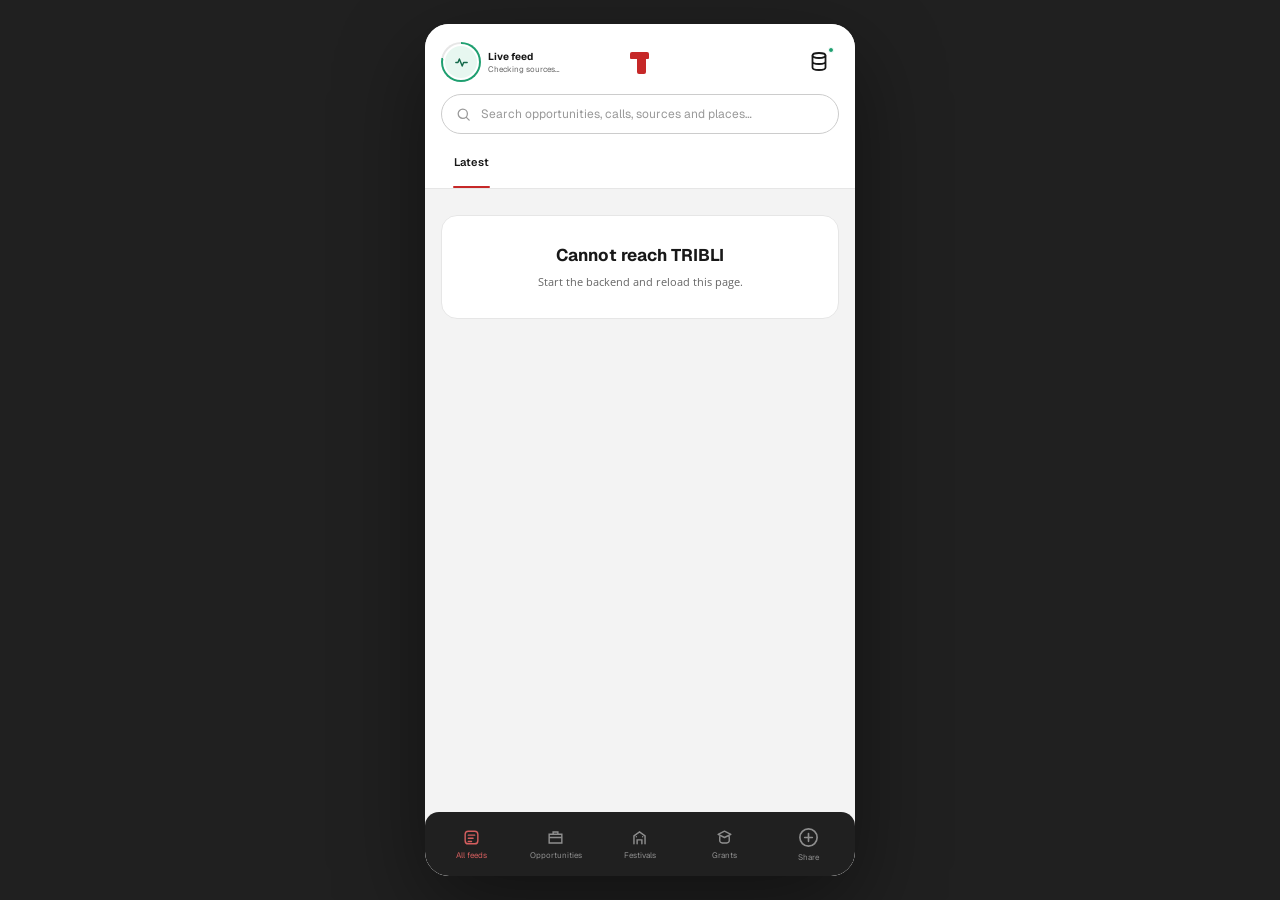
==== commit 49a54095: "Launch TRIBLI mobile share PWA" ====
--- a/frontend/index.html
+++ b/frontend/index.html
@@ -3,487 +3,142 @@
 <head>
 <meta charset="utf-8">
 <meta name="viewport" content="width=device-width,initial-scale=1,viewport-fit=cover">
+<meta name="theme-color" content="#FFFFFF">
 <title>TRIBLI — Feed</title>
+<link rel="manifest" href="/manifest.webmanifest">
+<link rel="apple-touch-icon" href="/static/icons/icon-192.png">
 <link rel="preconnect" href="https://fonts.googleapis.com">
 <link rel="preconnect" href="https://fonts.gstatic.com" crossorigin>
-<link href="https://fonts.googleapis.com/css2?family=Instrument+Serif:ital@0;1&family=Familjen+Grotesk:wght@400;500;600;700&family=JetBrains+Mono:wght@400;500;700&display=swap" rel="stylesheet">
+<link href="https://fonts.googleapis.com/css2?family=Geist:wght@400;500;600;700&family=Open+Sans:wght@400;500;600&display=swap" rel="stylesheet">
 <style>
-:root{--bg:#0B0A09;--surface:#141210;--surface2:#1C1917;--line:#2A2622;--line2:#3A342E;
---ink:#F5F0E8;--ink2:#A8A096;--ink3:#6E665D;--amber:#E8873A;--amberdim:#7A4A1E;
---green:#5FA463;--blue:#5B8AAE;--red:#C4553F;--purple:#9C7BB5;}
-*{box-sizing:border-box;margin:0;padding:0;-webkit-tap-highlight-color:transparent;}
-html,body{background:#08302E;}
-body{font-family:'Familjen Grotesk',system-ui,sans-serif;color:var(--ink);display:flex;
-justify-content:center;min-height:100vh;
-background:radial-gradient(900px 500px at 20% -10%,#0d4f4a 0%,transparent 60%),
-radial-gradient(700px 600px at 100% 100%,#0a3b38 0%,transparent 55%),#08302E;}
-.shell{width:100%;max-width:430px;background:var(--bg);min-height:100vh;position:relative;
-overflow:hidden;box-shadow:0 40px 120px rgba(0,0,0,.6);display:flex;flex-direction:column;}
-@media(min-width:900px){body{padding:28px 0;align-items:flex-start;}
-.shell{border-radius:34px;min-height:calc(100vh - 56px);max-height:940px;border:1px solid #2a2622;}}
-.grain{position:absolute;inset:0;pointer-events:none;z-index:60;opacity:.15;mix-blend-mode:overlay;
-background-image:url("data:image/svg+xml,%3Csvg xmlns='http://www.w3.org/2000/svg' width='140' height='140'%3E%3Cfilter id='n'%3E%3CfeTurbulence type='fractalNoise' baseFrequency='.85' numOctaves='3'/%3E%3C/filter%3E%3Crect width='140' height='140' filter='url(%23n)' opacity='.5'/%3E%3C/svg%3E");}
-header{padding:15px 18px 0;background:var(--bg);z-index:20;flex:none;}
-.brandrow{display:flex;align-items:baseline;justify-content:space-between;margin-bottom:12px;}
-.brand{font-family:'Instrument Serif',serif;font-size:27px;line-height:1;}
-.brand span{color:var(--amber);}
-.livebadge{display:flex;align-items:center;gap:6px;font-family:'JetBrains Mono',monospace;
-font-size:8px;letter-spacing:.13em;text-transform:uppercase;color:var(--green);
-border:1px solid #2a4a2e;background:#131c14;padding:4px 8px;border-radius:20px;}
-.pulse{width:5px;height:5px;border-radius:50%;background:var(--green);animation:pulse 2s infinite;}
-@keyframes pulse{0%,100%{opacity:1}50%{opacity:.25}}
-.metrics{display:grid;grid-template-columns:repeat(4,1fr);gap:1px;background:var(--line);
-border:1px solid var(--line);border-radius:12px;overflow:hidden;}
-.metric{background:var(--surface);padding:10px 6px;text-align:center;cursor:pointer;}
-.metric:active{background:var(--surface2);}
-.metric .n{font-family:'Instrument Serif',serif;font-size:22px;line-height:1;}
-.metric .n.a{color:var(--amber);}.metric .n.g{color:var(--green);}.metric .n.d{color:var(--ink3);}
-.metric .l{font-family:'JetBrains Mono',monospace;font-size:7px;letter-spacing:.07em;
-text-transform:uppercase;color:var(--ink3);margin-top:5px;line-height:1.3;}
-.hint{font-family:'JetBrains Mono',monospace;font-size:8px;color:var(--ink3);text-align:center;padding:6px 0 9px;}
-.hint b{color:var(--amber);font-weight:400;}
-.rail{display:flex;gap:7px;overflow-x:auto;padding:2px 18px 12px;scrollbar-width:none;background:var(--bg);flex:none;}
-.rail::-webkit-scrollbar{display:none;}
-.chip{flex:none;display:flex;align-items:center;gap:6px;padding:8px 13px;border-radius:30px;
-border:1px solid var(--line2);background:var(--surface);color:var(--ink2);font-size:12.5px;
-font-weight:600;white-space:nowrap;cursor:pointer;transition:all .2s;}
-.chip .ic{font-size:9px;opacity:.75;}
-.chip .ct{font-family:'JetBrains Mono',monospace;font-size:9px;opacity:.6;}
-.chip.off{opacity:.5;border-style:dashed;}
-.chip.on{background:var(--amber);border-color:var(--amber);color:#150E07;}
-.cathead{padding:13px 18px 11px;border-top:1px solid var(--line);background:var(--surface);
-display:flex;align-items:flex-start;justify-content:space-between;gap:12px;flex:none;}
-.cathead h2{font-family:'Instrument Serif',serif;font-size:21px;font-weight:400;line-height:1.05;}
-.cathead p{font-size:11.5px;color:var(--ink2);line-height:1.45;margin-top:5px;}
-.infobtn{flex:none;width:27px;height:27px;border-radius:50%;border:1px solid var(--line2);
-background:transparent;color:var(--ink2);font-family:'Instrument Serif',serif;font-size:14px;
-font-style:italic;cursor:pointer;display:grid;place-items:center;}
-.infobtn:active{background:var(--amber);color:#150E07;border-color:var(--amber);}
-.feed{flex:1;overflow-y:auto;-webkit-overflow-scrolling:touch;}
-.card{padding:15px 18px;border-bottom:1px solid var(--line);animation:rise .4s cubic-bezier(.2,.7,.3,1) backwards;}
-@keyframes rise{from{opacity:0;transform:translateY(8px)}to{opacity:1;transform:none}}
-.card:active{background:var(--surface);}
-.meta{display:flex;align-items:center;gap:7px;flex-wrap:wrap;margin-bottom:8px;}
-.src{font-family:'JetBrains Mono',monospace;font-size:8.5px;letter-spacing:.09em;
-text-transform:uppercase;color:var(--amber);}
-.dot{width:2px;height:2px;border-radius:50%;background:var(--ink3);}
-.date{font-family:'JetBrains Mono',monospace;font-size:8.5px;color:var(--ink3);}
-.card h3{font-size:15px;font-weight:600;line-height:1.32;margin-bottom:6px;}
-.card p{font-size:12.5px;color:var(--ink2);line-height:1.5;}
-.readlink{display:inline-flex;gap:5px;margin-top:10px;font-family:'JetBrains Mono',monospace;
-font-size:9px;letter-spacing:.09em;text-transform:uppercase;color:var(--ink3);
-text-decoration:none;border-bottom:1px solid var(--line2);padding-bottom:2px;}
-.readlink:active{color:var(--amber);border-color:var(--amber);}
-.op{border-left:2px solid var(--amberdim);}
-.fest{border-left:2px solid #3E5A72;}
-.fest .src{color:var(--blue);}
-.redir{border-left:2px solid var(--green);}
-.redir .src{color:var(--green);}
-.row{display:flex;gap:6px;flex-wrap:wrap;margin:9px 0 2px;}
-.tag{font-family:'JetBrains Mono',monospace;font-size:8.5px;padding:3.5px 7px;border-radius:4px;
-background:var(--surface2);color:var(--ink2);border:1px solid var(--line);}
-.tag.loc{color:var(--blue);border-color:#2A3A46;}
-.tag.dl{color:var(--amber);border-color:var(--amberdim);}
-.tag.urgent{color:#E8956A;border-color:#6E3320;background:#25140E;}
-.tag.fee{color:var(--green);border-color:#254028;}
-.trust{display:inline-flex;align-items:center;gap:5px;margin-top:10px;
-font-family:'JetBrains Mono',monospace;font-size:8px;letter-spacing:.06em;
-text-transform:uppercase;color:var(--ink3);}
-.trust b{color:var(--ink2);font-weight:500;}
-.tdot{width:5px;height:5px;border-radius:50%;background:var(--blue);}
-.tdot.caution{background:var(--amber);}
-.more{margin:16px 18px 26px;padding:13px;border-radius:10px;border:1px solid var(--line2);
-background:var(--surface);color:var(--ink2);font-family:'JetBrains Mono',monospace;font-size:10px;
-letter-spacing:.12em;text-transform:uppercase;cursor:pointer;width:calc(100% - 36px);}
-.more:active{background:var(--amber);color:#150E07;border-color:var(--amber);}
-.endnote{font-size:11px;color:var(--ink3);line-height:1.5;padding:14px 18px 28px;
-text-align:center;border-top:1px solid var(--line);}
-.endnote b{color:var(--ink2);}
-.empty{padding:32px 22px;text-align:center;}
-.empty .ic{font-size:30px;color:var(--line2);margin-bottom:12px;}
-.empty h3{font-family:'Instrument Serif',serif;font-size:19px;font-weight:400;margin-bottom:9px;}
-.empty p{font-size:12.5px;color:var(--ink2);line-height:1.55;max-width:290px;margin:0 auto 16px;}
-.skel{padding:15px 18px;border-bottom:1px solid var(--line);}
-.skel div{height:11px;background:linear-gradient(90deg,var(--surface) 25%,var(--surface2) 50%,var(--surface) 75%);
-background-size:200% 100%;animation:sh 1.2s infinite;border-radius:4px;margin-bottom:8px;}
-@keyframes sh{0%{background-position:200% 0}100%{background-position:-200% 0}}
-.scrim{position:absolute;inset:0;background:rgba(4,3,2,.88);backdrop-filter:blur(7px);z-index:70;
-display:none;align-items:flex-end;}
-.scrim.open{display:flex;}
-.sheet{width:100%;background:var(--surface);border-top:1px solid var(--line2);
-border-radius:20px 20px 0 0;padding:9px 0 0;max-height:88%;display:flex;flex-direction:column;
-animation:slide .3s cubic-bezier(.2,.8,.3,1);}
-@keyframes slide{from{transform:translateY(100%)}to{transform:none}}
-.grip{width:34px;height:3px;border-radius:3px;background:var(--line2);margin:0 auto 14px;flex:none;}
-.sheetbody{overflow-y:auto;padding:0 20px 24px;}
-.sheet h3{font-family:'Instrument Serif',serif;font-size:22px;font-weight:400;margin-bottom:4px;}
-.sheet .sub{font-family:'JetBrains Mono',monospace;font-size:8.5px;letter-spacing:.1em;
-text-transform:uppercase;color:var(--amber);margin-bottom:15px;}
-.block{margin-bottom:17px;}
-.block .lb{font-family:'JetBrains Mono',monospace;font-size:8px;letter-spacing:.11em;
-text-transform:uppercase;color:var(--ink3);margin-bottom:8px;}
-.block p{font-size:12.5px;color:var(--ink2);line-height:1.55;}
-.summary3{background:var(--surface2);border:1px solid var(--line);border-radius:10px;
-padding:12px 13px;margin-bottom:15px;}
-.summary3 p{font-size:11.5px;color:var(--ink2);line-height:1.5;margin-bottom:7px;}
-.summary3 p:last-child{margin-bottom:0;}
-.summary3 b{color:var(--ink);font-weight:600;}
-.kpi{display:grid;grid-template-columns:repeat(3,1fr);gap:7px;margin-bottom:15px;}
-.kpi>div{background:var(--surface2);border:1px solid var(--line);border-radius:9px;
-padding:10px 7px;text-align:center;}
-.kpi .v{font-family:'Instrument Serif',serif;font-size:19px;line-height:1;}
-.kpi .k{font-family:'JetBrains Mono',monospace;font-size:7px;letter-spacing:.07em;
-text-transform:uppercase;color:var(--ink3);margin-top:4px;}
-.statbar{display:flex;height:7px;border-radius:4px;overflow:hidden;margin:4px 0 9px;background:var(--surface2);}
-.legend{display:flex;gap:11px;flex-wrap:wrap;font-family:'JetBrains Mono',monospace;font-size:8px;
-letter-spacing:.05em;text-transform:uppercase;color:var(--ink3);}
-.legend span{display:inline-flex;align-items:center;gap:4px;}
-.lg{width:6px;height:6px;border-radius:2px;display:inline-block;}
-.srow{padding:12px 0;border-bottom:1px solid var(--line);}
-.srow:last-child{border-bottom:none;}
-.sname{font-size:13.5px;font-weight:600;display:flex;align-items:center;gap:7px;margin-bottom:7px;}
-.sdot{width:7px;height:7px;border-radius:50%;flex:none;}
-.sbadges{display:flex;gap:5px;flex-wrap:wrap;margin-bottom:8px;}
-.sb{font-family:'JetBrains Mono',monospace;font-size:8px;padding:3px 6px;border-radius:4px;
-border:1px solid var(--line2);background:var(--surface2);white-space:nowrap;}
-.snote{font-size:11.5px;color:var(--ink2);line-height:1.48;}
-.whybox{background:#1E1611;border:1px solid #3A2C1C;border-left:2.5px solid var(--amber);
-border-radius:0 8px 8px 0;padding:9px 11px;}
-.whybox b{display:block;font-family:'JetBrains Mono',monospace;font-size:8px;letter-spacing:.1em;
-color:var(--amber);margin-bottom:4px;}
-.whybox p{font-size:11.5px;color:var(--ink2);line-height:1.5;}
-.catgroup{margin-bottom:20px;}
-.catgroup h4{font-family:'JetBrains Mono',monospace;font-size:9px;letter-spacing:.13em;
-text-transform:uppercase;color:var(--amber);padding-bottom:7px;border-bottom:1px solid var(--line2);
-margin-bottom:3px;display:flex;justify-content:space-between;align-items:baseline;}
-.catgroup h4 em{font-style:normal;color:var(--ink3);font-size:8.5px;}
-.closebar{flex:none;padding:11px 20px 20px;border-top:1px solid var(--line);background:var(--surface);}
-.closebtn{width:100%;padding:12px;border-radius:9px;border:1px solid var(--line2);
-background:transparent;color:var(--ink2);font-family:'JetBrains Mono',monospace;font-size:10px;
-letter-spacing:.13em;text-transform:uppercase;cursor:pointer;}
-.closebtn:active{background:var(--amber);color:#150E07;border-color:var(--amber);}
-.err{margin:20px 18px;padding:14px;border:1px solid #4A2620;background:#1E1210;border-radius:10px;}
-.err b{color:var(--red);font-family:'JetBrains Mono',monospace;font-size:9px;letter-spacing:.1em;
-display:block;margin-bottom:6px;}
-.err p{font-size:12px;color:var(--ink2);line-height:1.5;}
+:root{
+  --brand-900:#310A0A;--brand-800:#631414;--brand-700:#941E1E;--brand-600:#C62828;
+  --brand-500:#D45E5E;--brand-400:#E39494;--brand-200:#F0C9C9;--brand-100:#F7DFDF;
+  --orange-600:#BF7C45;--orange-400:#FFA55C;--orange-200:#FFD3AE;--orange-100:#FFF2E7;
+  --green-800:#156A4B;--green-600:#1F9F70;--green-300:#5DFDB0;--green-100:#DFF9EF;
+  --blue-900:#00223C;--blue-700:#006BB3;--blue-500:#0087EF;--blue-100:#E6F4FE;
+  --purple-900:#261D36;--purple-700:#7157A3;--purple-500:#9774D9;--purple-100:#F0EAF9;
+  --neutral-900:#333333;--neutral-800:#4D4D4D;--neutral-700:#666666;--neutral-600:#808080;
+  --neutral-500:#999999;--neutral-400:#B3B3B3;--neutral-300:#CCCCCC;--neutral-200:#E6E6E6;
+  --slate-900:#180E1B;--slate-700:#524A54;--slate-500:#8C878D;--slate-300:#C5C2C6;
+  --foundation-black:#000;--foundation-white:#fff;
+  --surface:#fff;--surface-subtle:#F7F7F7;--surface-muted:#F3F3F3;--line:#E6E6E6;
+  --text:#181818;--text-muted:#666;--text-soft:#8A8A8A;
+  --space-3xs:4px;--space-2xs:8px;--space-xs:16px;--space-s:24px;--space-m:32px;
+  --space-l:40px;--space-xl:48px;--space-2xl:64px;--space-3xl:80px;
+  --radius-none:0;--radius-2xs:4px;--radius-xs:8px;--radius-s:12px;--radius-m:16px;
+  --radius-l:20px;--radius-xl:24px;--radius-2xl:32px;--radius-3xl:40px;--radius-full:999px;
+  --border-s:1px;--border-m:2px;--border-l:4px;
+  --ai-gradient:linear-gradient(90deg,#25C9EC 0%,#A78BFA 35%,#E9A9D1 62%,#F9D99D 82%,#CDE99D 100%);
+}
+*{box-sizing:border-box;margin:0;padding:0;-webkit-tap-highlight-color:transparent}
+html,body{height:100%;background:#202020}
+body{font-family:'Geist','Open Sans',system-ui,sans-serif;color:var(--text);display:flex;justify-content:center}
+button,input{font:inherit}button,a{touch-action:manipulation}
+.app-shell{width:100%;max-width:430px;height:100dvh;background:var(--surface-muted);display:flex;flex-direction:column;position:relative;overflow:hidden}
+.app-header{z-index:20;flex:none;background:var(--surface);border-bottom:1px solid var(--line);padding:max(12px,env(safe-area-inset-top)) 16px 0}
+.topbar{height:52px;display:grid;grid-template-columns:1fr 48px 1fr;align-items:center}
+.inbox-button,.brand-button,.nav-button{border:0;background:transparent;color:inherit;cursor:pointer}
+.live-summary{justify-self:start;display:flex;align-items:center;gap:7px;min-width:0}.source-pulse{width:40px;height:40px;border-radius:50%;padding:2px;background:conic-gradient(#1F9F70 0 78%,#E6E6E6 78%)}
+.source-pulse span{width:100%;height:100%;display:grid;place-items:center;border:2px solid #fff;border-radius:50%;background:#E7F7F0;color:#156A4B}.source-pulse svg{width:17px;height:17px}
+.live-copy{min-width:0}.live-copy strong{display:block;color:var(--text);font-size:10px;line-height:1.1;white-space:nowrap}.live-copy span{display:block;font-size:8px;color:var(--text-muted);margin-top:2px;white-space:nowrap}
+.brand-button{justify-self:center;width:42px;height:42px;display:grid;place-items:center;text-decoration:none}.brand-glyph{position:relative;width:23px;height:25px;color:var(--brand-600)}
+.brand-glyph:before{content:"";position:absolute;left:1px;top:2px;width:19px;height:7px;background:currentColor;border-radius:2px 2px 1px 1px}.brand-glyph:after{content:"";position:absolute;left:8px;top:7px;width:9px;height:17px;background:currentColor;border-radius:0 0 2px 2px}
+.inbox-button{justify-self:end;width:40px;height:40px;display:grid;place-items:center;position:relative;border-radius:50%}.inbox-button:active{background:var(--surface-muted)}.inbox-button svg{width:24px;height:24px}
+.inbox-dot{position:absolute;right:5px;top:5px;width:6px;height:6px;border-radius:50%;background:#1F9F70;border:1.5px solid #fff}
+.search-wrap{height:40px;border:1px solid var(--neutral-300);border-radius:var(--radius-full);display:flex;align-items:center;gap:9px;padding:0 13px;margin:6px 0 12px;color:var(--neutral-500);background:#fff}
+.search-wrap:focus-within{border-color:var(--brand-500);box-shadow:0 0 0 3px var(--brand-100)}.search-wrap svg{width:17px;height:17px;flex:none}.search-wrap input{width:100%;border:0;outline:0;background:transparent;color:var(--text);font-size:12px}.search-wrap input::placeholder{color:var(--neutral-500)}
+.feed-tabs{display:flex;gap:8px;overflow-x:auto;scrollbar-width:none;padding:0 0 10px}.feed-tabs::-webkit-scrollbar{display:none}.filter-chip{flex:none;height:32px;padding:0 13px;border:0;border-radius:var(--radius-full);background:var(--surface-muted);color:var(--text-muted);font-size:11px;font-weight:600;cursor:pointer;position:relative;white-space:nowrap}
+.filter-chip.active{background:#fff;color:var(--text)}.filter-chip.active:after{content:"";position:absolute;height:2px;border-radius:2px;background:var(--brand-600);left:12px;right:12px;bottom:-10px}
+.feed{flex:1;overflow-y:auto;overscroll-behavior:contain;-webkit-overflow-scrolling:touch;padding:8px 0 24px;scrollbar-width:none}.feed::-webkit-scrollbar{display:none}
+.feed-card{background:var(--surface-subtle);border:1px solid transparent;border-radius:var(--radius-s);margin:0 6px 8px;overflow:hidden;animation:card-in .32s ease both}@keyframes card-in{from{opacity:0;transform:translateY(6px)}to{opacity:1;transform:none}}
+.feed-card.opportunity{background:#fff;border-color:#E7C5A4}.feed-card.official{border-color:#D7E6DB}.card-inner{padding:14px 13px 12px}
+.author-row{display:flex;align-items:center;gap:9px;margin-bottom:12px}.source-avatar{width:34px;height:34px;flex:none;border-radius:50%;display:grid;place-items:center;color:#fff;font-weight:700;font-size:11px;border:1px solid rgba(0,0,0,.06)}
+.author-copy{min-width:0;flex:1}.author-name{font-size:12px;font-weight:700;white-space:nowrap;overflow:hidden;text-overflow:ellipsis;display:flex;align-items:center;gap:4px}.verified{width:12px;height:12px;border-radius:50%;display:inline-grid;place-items:center;background:#20B878;color:#fff;font-size:8px}.author-meta{margin-top:2px;font-family:'Open Sans',sans-serif;color:var(--text-soft);font-size:9px;white-space:nowrap;overflow:hidden;text-overflow:ellipsis}
+.menu-button{width:30px;height:30px;display:grid;place-items:center;border:0;background:transparent;border-radius:50%;color:var(--neutral-700);cursor:pointer}.menu-button svg{width:18px;height:18px}.menu-button:active{background:#ECECEC}
+.post-label{display:inline-flex;align-items:center;gap:5px;min-height:18px;padding:3px 7px;border-radius:var(--radius-full);background:#EAEAEA;color:#666;font-size:8px;font-weight:700;letter-spacing:.07em;text-transform:uppercase;margin-bottom:8px}.post-label.audition{background:#F6E5D2;color:#9B683A}.post-label.opportunity{background:#FBE4E5;color:#D45E5E}.post-label.festival{background:#E4F2FC;color:#006BB3}.post-label.grant{background:var(--purple-100);color:var(--purple-700)}.post-label.team{background:var(--purple-100);color:var(--purple-700)}.post-label.details{background:#FFF1E8;color:#8E4D28}
+.post-title{font-size:13px;line-height:1.4;font-weight:650;margin-bottom:7px}.post-description{font-family:'Open Sans',sans-serif;font-size:11px;line-height:1.55;color:#333;display:-webkit-box;-webkit-box-orient:vertical;-webkit-line-clamp:5;overflow:hidden}
+.fact-row{display:flex;align-items:center;gap:8px;flex-wrap:wrap;margin:12px 0 2px}.fact{display:inline-flex;align-items:center;gap:4px;color:var(--text-muted);font-size:9px}.fact+.fact:before{content:"";width:3px;height:3px;border-radius:50%;background:#C8C8C8;margin-right:3px}.fact svg{width:14px;height:14px;color:#666}
+.trust-note{margin-top:11px;padding:8px 9px;border-radius:var(--radius-xs);background:#F1F1F1;color:#717171;font-family:'Open Sans',sans-serif;font-size:9px;line-height:1.45}.trust-note.caution{background:#FFF1E8;color:#8E4D28}.trust-note strong{color:#3F3F3F}
+.cta-frame{padding:1.5px;border-radius:var(--radius-full);background:var(--ai-gradient);margin-top:13px}.primary-cta{height:40px;border-radius:var(--radius-full);background:#1F1F1F;color:#fff;text-decoration:none;display:flex;align-items:center;justify-content:center;font-size:11px;font-weight:650}.primary-cta:active{background:#000;transform:translateY(1px)}.primary-cta.muted{background:#5B5B5B;cursor:default}
+.card-actions{border-top:1px solid #E3E3E3;display:flex;align-items:center;padding:8px 13px 9px;gap:7px}.action-button{height:30px;min-width:30px;padding:0 5px;border:0;background:transparent;color:#666;display:flex;align-items:center;justify-content:center;gap:5px;border-radius:8px;cursor:pointer;font-size:9px;text-decoration:none}.action-button svg{width:18px;height:18px}.action-button:active{background:#EAEAEA}.action-button.source-action{margin-right:auto;padding-left:0}.action-button.saved{color:var(--brand-600)}
+.skeleton{height:150px;margin:0 6px 8px;border-radius:var(--radius-s);background:linear-gradient(90deg,#F1F1F1 25%,#FAFAFA 50%,#F1F1F1 75%);background-size:200% 100%;animation:shimmer 1.2s infinite}@keyframes shimmer{to{background-position:-200% 0}}
+.empty,.error-card{margin:18px 16px;padding:28px 20px;border:1px solid var(--line);border-radius:var(--radius-m);text-align:center;background:#fff}.empty h2,.error-card h2{font-size:17px;margin-bottom:7px}.empty p,.error-card p{font-family:'Open Sans',sans-serif;font-size:11px;line-height:1.55;color:var(--text-muted)}
+.load-more{height:42px;width:calc(100% - 32px);margin:8px 16px 12px;border:1px solid var(--neutral-300);border-radius:var(--radius-full);background:#fff;color:#444;font-weight:600;font-size:11px;cursor:pointer}.load-more:active{background:#F2F2F2}.end-note{text-align:center;color:#999;font-size:10px;padding:18px 16px 8px}
+.bottom-nav{height:64px;padding:6px 4px max(6px,env(safe-area-inset-bottom));flex:none;display:grid;grid-template-columns:repeat(5,1fr);background:#202020;color:#8E8E8E;border-radius:14px 14px 0 0;z-index:25}.nav-button{min-width:0;display:flex;flex-direction:column;align-items:center;justify-content:center;gap:3px;color:inherit;font-size:8px;position:relative}.nav-button svg{width:19px;height:19px}.nav-button.active{color:var(--brand-500)}.nav-button.create svg{width:23px;height:23px}.notification-mark{position:absolute;width:5px;height:5px;border-radius:50%;background:var(--brand-600);top:4px;right:22px}
+.toast{position:absolute;z-index:100;left:16px;right:16px;bottom:76px;background:#202020;color:#fff;padding:11px 14px;border-radius:var(--radius-s);font-size:11px;line-height:1.45;box-shadow:0 8px 30px rgba(0,0,0,.24);opacity:0;transform:translateY(8px);pointer-events:none;transition:.2s}.toast.show{opacity:1;transform:none}
+.scrim{position:absolute;inset:0;z-index:80;background:rgba(0,0,0,.42);display:none;align-items:flex-end}.scrim.open{display:flex}.sheet{width:100%;max-height:82%;display:flex;flex-direction:column;background:#fff;border-radius:24px 24px 0 0;animation:sheet-up .25s ease}@keyframes sheet-up{from{transform:translateY(100%)}to{transform:none}}
+.grip{width:38px;height:4px;background:#D9D9D9;border-radius:4px;margin:9px auto 13px}.sheet-body{overflow-y:auto;padding:0 18px 20px}.sheet-body h2{font-size:20px;margin-bottom:3px}.sheet-sub{font-size:10px;color:#888;margin-bottom:18px}.source-kpis{display:grid;grid-template-columns:repeat(3,1fr);gap:8px;margin-bottom:16px}.source-kpi{background:#F5F5F5;border-radius:10px;padding:11px;text-align:center}.source-kpi strong{display:block;font-size:18px}.source-kpi span{font-size:8px;color:#777;text-transform:uppercase;letter-spacing:.06em}.source-row{display:flex;align-items:center;gap:9px;padding:10px 0;border-bottom:1px solid #EEE}.status-dot{width:8px;height:8px;border-radius:50%;flex:none}.source-row-copy{min-width:0;flex:1}.source-row-copy strong{display:block;font-size:11px;white-space:nowrap;overflow:hidden;text-overflow:ellipsis}.source-row-copy span{font-size:9px;color:#888}.sheet-close{height:46px;margin:8px 18px max(14px,env(safe-area-inset-bottom));border:0;border-radius:var(--radius-full);background:#202020;color:#fff;font-size:11px;font-weight:650;cursor:pointer}
+@media(min-width:700px){body{padding:24px}.app-shell{height:calc(100dvh - 48px);max-height:920px;border-radius:24px;box-shadow:0 30px 90px rgba(0,0,0,.45)}.bottom-nav{border-radius:14px 14px 24px 24px}}
+@media(prefers-reduced-motion:reduce){*{animation:none!important;transition:none!important;scroll-behavior:auto!important}}
 </style>
 </head>
 <body>
-<div class="shell"><div class="grain"></div>
-<header>
-  <div class="brandrow">
-    <div class="brand">TRIB<span>L</span>I</div>
-    <div class="livebadge"><span class="pulse"></span><span id="livetxt">Live API</span></div>
-  </div>
-  <div class="metrics">
-    <div class="metric" data-m="sources"><div class="n" id="m1">–</div><div class="l">Sources<br>Mapped</div></div>
-    <div class="metric" data-m="live"><div class="n g" id="m2">–</div><div class="l">Feeding<br>Now</div></div>
-    <div class="metric" data-m="items"><div class="n a" id="m3">–</div><div class="l">Live<br>Items</div></div>
-    <div class="metric" data-m="cost"><div class="n d" id="m4">$0</div><div class="l">Spend<br>To Date</div></div>
-  </div>
-  <div class="hint">Tap any number — <b>full source intelligence</b></div>
-</header>
-<div class="rail" id="rail"></div>
-<div class="cathead" id="cathead"></div>
-<div class="feed" id="feed"></div>
+<div class="app-shell">
+  <header class="app-header">
+    <div class="topbar">
+      <div class="live-summary" aria-live="polite"><span class="source-pulse"><span><svg viewBox="0 0 24 24" fill="none" stroke="currentColor" stroke-width="2"><path d="M4 12h3l2-5 4 10 2-5h5" stroke-linecap="round" stroke-linejoin="round"/></svg></span></span><span class="live-copy"><strong id="liveTitle">Live feed</strong><span id="liveMeta">Checking sources…</span></span></div>
+      <a class="brand-button" href="/" aria-label="TRIBLI home"><span class="brand-glyph"></span></a>
+      <button class="inbox-button" id="statusBtn" type="button" aria-label="Source status"><svg viewBox="0 0 24 24" fill="none" stroke="currentColor" stroke-width="1.8"><ellipse cx="12" cy="5.5" rx="6.5" ry="2.5"/><path d="M5.5 5.5v6c0 1.4 2.9 2.5 6.5 2.5s6.5-1.1 6.5-2.5v-6M5.5 11.5v6c0 1.4 2.9 2.5 6.5 2.5s6.5-1.1 6.5-2.5v-6"/></svg><span class="inbox-dot"></span></button>
+    </div>
+    <label class="search-wrap"><svg viewBox="0 0 24 24" fill="none" stroke="currentColor" stroke-width="1.8"><circle cx="11" cy="11" r="6.5"/><path d="m16 16 4 4" stroke-linecap="round"/></svg><input id="search" type="search" autocomplete="off" placeholder="Search opportunities, calls, sources and places…" aria-label="Search feed"></label>
+    <nav class="feed-tabs" id="rail" aria-label="Feed filters"></nav>
+  </header>
+  <main class="feed" id="feed" aria-live="polite"></main>
+  <nav class="bottom-nav" aria-label="Primary navigation">
+    <button class="nav-button active" type="button" data-nav="browse" aria-label="All live feeds"><svg viewBox="0 0 24 24" fill="none" stroke="currentColor" stroke-width="1.8"><rect x="4" y="4" width="16" height="16" rx="4"/><path d="M8 9h8M8 13h6M8 17h4" stroke-linecap="round"/></svg><span>All feeds</span></button>
+    <button class="nav-button" type="button" data-nav="casting" aria-label="Opportunities"><svg viewBox="0 0 24 24" fill="none" stroke="currentColor" stroke-width="1.8"><path d="M4 8h16v11H4z"/><path d="M9 8V5h6v3M4 12h16"/></svg><span>Opportunities</span></button>
+    <button class="nav-button" type="button" data-nav="festivals" aria-label="Festivals"><svg viewBox="0 0 24 24" fill="none" stroke="currentColor" stroke-width="1.8"><path d="M5 20V10l7-5 7 5v10M9 20v-5h6v5M8 11h.01M16 11h.01" stroke-linecap="round"/></svg><span>Festivals</span></button>
+    <button class="nav-button" type="button" data-nav="grants" aria-label="Grants and labs"><svg viewBox="0 0 24 24" fill="none" stroke="currentColor" stroke-width="1.8"><path d="M12 4 4 8l8 4 8-4-8-4ZM6 11v5c0 1.7 2.7 3 6 3s6-1.3 6-3v-5" stroke-linecap="round" stroke-linejoin="round"/></svg><span>Grants</span></button>
+    <button class="nav-button create" type="button" data-nav="share" aria-label="Share to TRIBLI"><svg viewBox="0 0 24 24" fill="none" stroke="currentColor" stroke-width="1.7"><circle cx="12" cy="12" r="9"/><path d="M12 8v8M8 12h8" stroke-linecap="round"/></svg><span>Share</span></button>
+  </nav>
+  <div class="toast" id="toast" role="status"></div>
+  <div class="scrim" id="scrim" aria-hidden="true"><section class="sheet" role="dialog" aria-modal="true" aria-labelledby="sheetTitle"><div class="grip"></div><div class="sheet-body" id="sheetbody"></div><button class="sheet-close" type="button" id="sheetClose">Close</button></section></div>
 </div>
-<div class="scrim" id="scrim"><div class="sheet"><div class="grip"></div>
-<div class="sheetbody" id="sheetbody"></div>
-<div class="closebar"><button class="closebtn" onclick="closeSheet()">Close</button></div>
-</div></div>
-
 <script>
-const API = location.origin;
-const PAGE = 30;
-const el = s => document.querySelector(s);
-const esc = s => (s||"").replace(/[&<>"]/g,c=>({"&":"&amp;","<":"&lt;",">":"&gt;",'"':"&quot;"}[c]));
-
-const CATCOPY = {
-  all:{why:"A blended view across every live category, with sources interleaved so no single outlet dominates."},
-  casting:{why:"Open crew calls, auditions and paid roles. The highest-value category and the reason most people open the app."},
-  telugu:{why:"Tollywood-first, not Tollywood-only. A Telugu actor takes a Tamil or Malayalam role if it's good."},
-  festivals:{why:"Festival calls-for-entry with live deadlines and entry fees — only windows that are still open."},
-  tech:{why:"Cameras, lenses, editing, colour, VFX and virtual production. Global by design."},
-  ai:{why:"The fastest-moving area affecting working filmmakers. Separated because it changes weekly."},
-  trade:{why:"Production and commissioning signal — the news that predicts hiring. Filtered against box office and gossip."},
-  education:{why:"Workshops, admissions, masterclasses and training."},
-  grants:{why:"Funding, labs, fellowships and residencies."},
-  unions:{why:"Wage revisions, strikes, rate cards and union notices."},
-  aggregator:{why:"Directories and meta-sources used to discover new feeds."},
+const API=location.origin,PAGE=30,$=s=>document.querySelector(s);
+const esc=s=>String(s||'').replace(/[&<>\"]/g,c=>({'&':'&amp;','<':'&lt;','>':'&gt;','"':'&quot;'}[c]));
+const icons={
+ pin:'<svg viewBox="0 0 24 24" fill="none" stroke="currentColor" stroke-width="1.8"><path d="M12 21s6-5.4 6-11a6 6 0 1 0-12 0c0 5.6 6 11 6 11Z"/><circle cx="12" cy="10" r="2"/></svg>',
+ calendar:'<svg viewBox="0 0 24 24" fill="none" stroke="currentColor" stroke-width="1.8"><rect x="4" y="5" width="16" height="15" rx="2"/><path d="M8 3v4M16 3v4M4 10h16"/></svg>',
+ link:'<svg viewBox="0 0 24 24" fill="none" stroke="currentColor" stroke-width="1.8"><path d="M10 13a5 5 0 0 0 7.5.5l2-2a5 5 0 0 0-7-7l-1.1 1.1M14 11a5 5 0 0 0-7.5-.5l-2 2a5 5 0 0 0 7 7l1.1-1.1"/></svg>',
+ share:'<svg viewBox="0 0 24 24" fill="none" stroke="currentColor" stroke-width="1.8"><circle cx="18" cy="5" r="2.5"/><circle cx="6" cy="12" r="2.5"/><circle cx="18" cy="19" r="2.5"/><path d="m8.3 10.8 7.4-4.5M8.3 13.2l7.4 4.5"/></svg>',
+ save:'<svg viewBox="0 0 24 24" fill="none" stroke="currentColor" stroke-width="1.8"><path d="M6 4h12v17l-6-4-6 4V4Z"/></svg>',
+ more:'<svg viewBox="0 0 24 24" fill="currentColor"><circle cx="12" cy="5" r="1.6"/><circle cx="12" cy="12" r="1.6"/><circle cx="12" cy="19" r="1.6"/></svg>'
 };
-const STATUS={
- ok:{c:"var(--green)",l:"Feeding now",d:"Pulling live data into the feed right now."},
- empty:{c:"var(--blue)",l:"No new items",d:"Reachable and healthy, but the feed returned nothing this run."},
- blocked:{c:"var(--red)",l:"Blocked",d:"Refuses automated access, or is paywalled."},
- error:{c:"var(--red)",l:"Error",d:"Failed on the last run."},
- nofeed:{c:"var(--ink3)",l:"No feed",d:"Checked — no API or RSS exists. Needs a human."},
- untested:{c:"var(--purple)",l:"Untested",d:"Not probed yet. Status genuinely unknown."},
- rejected:{c:"var(--ink3)",l:"Rejected",d:"Works, but the content fails our editorial policy."},
- pending:{c:"var(--ink3)",l:"Pending",d:"Configured but not yet run."},
- skipped:{c:"var(--ink3)",l:"Skipped",d:"Not due for refresh this run."},
- watch:{c:"var(--purple)",l:"Watching",d:"No public permalink or feed yet. Not a card."},
-};
-
-let cats=[], active="all", items=[], total=0, offset=0, srcData=null, loading=false;
-
-async function api(path){
-  const r = await fetch(API+path);
-  if(!r.ok) throw new Error("API "+r.status);
-  return r.json();
-}
-function ago(d){if(!d)return"";const t=new Date(d);if(isNaN(t))return"";
- const n=Math.floor((Date.now()-t)/864e5);
- return n<=0?"today":n===1?"1d ago":n<30?n+"d ago":Math.floor(n/30)+"mo ago";}
-function dlTag(d){if(!d)return"";const t=new Date(d);if(isNaN(t))return"";
- const n=Math.ceil((t-Date.now())/864e5);
- if(n<0)return'<span class="tag">closed</span>';
- if(n===0)return'<span class="tag urgent">closes today</span>';
- if(n<=7)return`<span class="tag urgent">${n} day${n>1?"s":""} left</span>`;
- if(n<400)return`<span class="tag dl">${n} days left</span>`;return"";}
-
-async function boot(){
-  try{
-    const [c,h,s] = await Promise.all([
-      api("/api/categories"), api("/api/health"), api("/api/sources")]);
-    cats = c.categories; srcData = s;
-    el("#m1").textContent = s.totals.mapped;
-    el("#m2").textContent = s.totals.feeding;
-    el("#m3").textContent = h.items.active;
-    el("#livetxt").textContent = "Live API";
-    renderRail(); renderHead(); loadFeed(true);
-  }catch(e){
-    el("#feed").innerHTML = `<div class="err"><b>Cannot reach the API</b>
-      <p>The backend isn't responding at <code>${esc(API)}</code>.
-      Start it with <code>python run.py</code>, then reload.</p></div>`;
-    el("#livetxt").textContent = "Offline";
-    document.querySelector(".pulse").style.background="var(--red)";
-  }
-}
-
-function renderRail(){
-  const all = [{id:"all",label:"For You",icon:"◆",count:null}].concat(cats);
-  el("#rail").innerHTML = all.map(c=>{
-    const dead = c.id!=="all" && c.count===0;
-    return `<div class="chip ${c.id===active?"on":""} ${dead?"off":""}" data-c="${c.id}">
-      <span class="ic">${c.icon||"◆"}</span>${esc(c.label)}${
-      c.count!==null&&c.count!==undefined?`<span class="ct">${c.count}</span>`:""}</div>`;
-  }).join("");
-  el("#rail").querySelectorAll(".chip").forEach(ch=>ch.onclick=()=>{
-    active=ch.dataset.c; offset=0; renderRail(); renderHead(); loadFeed(true);
-    el("#feed").scrollTop=0;});
-  const on=el("#rail").querySelector(".chip.on");
-  if(on) on.scrollIntoView({behavior:"smooth",block:"nearest",inline:"center"});
-}
-
-function catObj(){ return cats.find(c=>c.id===active) || {id:"all",label:"For You",icon:"◆"}; }
-
-function renderHead(){
-  const c=catObj(), copy=CATCOPY[active]||{why:""};
-  el("#cathead").innerHTML=`<div><h2>${esc(c.label||"For You")}</h2>
-    <p>${esc(copy.why)}</p></div><button class="infobtn" id="ib">i</button>`;
-  el("#ib").onclick=()=>catSheet();
-}
-
-async function loadFeed(reset){
-  if(loading) return; loading=true;
-  if(reset){ offset=0; items=[];
-    el("#feed").innerHTML = Array(4).fill(
-      '<div class="skel"><div style="width:35%"></div><div style="width:88%"></div><div style="width:70%"></div></div>').join("");
-  }
-  try{
-    const d = await api(`/api/feed?category=${encodeURIComponent(active)}&limit=${PAGE}&offset=${offset}`);
-    total = d.total; items = reset ? d.items : items.concat(d.items);
-    renderFeed();
-  }catch(e){
-    el("#feed").innerHTML = `<div class="err"><b>Failed to load</b><p>${esc(e.message)}</p></div>`;
-  }
-  loading=false;
-}
-
-function ctaLabel(it){
-  if(it.display_mode==="redirect"){
-    const pub = it.publisher || it.source || "source";
-    if(it.kind==="festival") return `Submit on ${pub} ↗`;
-    if(it.category==="grants") return `Apply on ${pub} ↗`;
-    return `Open ${pub} ↗`;
-  }
-  if(it.kind==="festival") return "Submission page ↗";
-  if(it.kind==="opportunity") return "Open source ↗";
-  return "Read at source ↗";
-}
-function cardHTML(it,i){
-  const delay=`style="animation-delay:${Math.min(i%PAGE,14)*20}ms"`;
-  const kind = it.kind;
-  const redir = it.display_mode==="redirect";
-  const cls = `${redir?"redir":""} ${kind==="opportunity"?"op":kind==="festival"?"fest":""}`.trim();
-  const caution = it.trust==="caution";
-  const reasons = Array.isArray(it.trust_reasons)?it.trust_reasons:[];
-  const cautionLine = kind==="opportunity" && !redir
-    ? `<div class="trust"><span class="tdot ${caution?"caution":""}"></span>${
-        caution?`Flagged &middot; <b>review before applying</b>${
-          reasons.length?`<br>${esc(reasons[0])}`:""}`
-        :"External listing &middot; <b>not yet TRIBLI-verified</b>"}</div>`
-    : (redir?`<div class="trust"><span class="tdot"></span>Official page &middot; <b>opens ${esc(it.publisher||it.source)} — leaves TRIBLI</b></div>`:"");
-  if(kind==="opportunity" || (redir && kind!=="festival")){
-    return `<div class="card ${cls}" ${delay}>
-      <div class="meta"><span class="src">${esc(it.source)}</span><span class="dot"></span>
-        <span class="date">${ago(it.posted_at)||ago(it.verified_at)}</span></div>
-      <h3>${esc(it.title)}</h3>${it.description?`<p>${esc(it.description)}</p>`:""}
-      <div class="row">${it.location?`<span class="tag loc">${esc(it.location)}</span>`:""}
-        ${it.org?`<span class="tag">${esc(it.org)}</span>`:""}
-        ${it.employment_type?`<span class="tag">${esc(it.employment_type)}</span>`:""}
-        ${dlTag(it.deadline)}</div>
-      ${cautionLine}<br>
-      <a class="readlink" href="${esc(it.link)}" target="_blank" rel="noopener">${esc(ctaLabel(it))}</a></div>`;
-  }
-  if(kind==="festival"){
-    return `<div class="card ${cls||"fest"}" ${delay}>
-      <div class="meta"><span class="src">${esc(it.source)}</span><span class="dot"></span>
-        <span class="date">${it.region_tier==="india"?"India":"International"}</span></div>
-      <h3>${esc(it.title)}</h3>${it.description?`<p>${esc(it.description)}</p>`:""}
-      <div class="row">${it.location?`<span class="tag loc">${esc(it.location)}</span>`:""}
-        ${it.fee?`<span class="tag fee">${esc(it.fee)}</span>`:""}${dlTag(it.deadline)}</div>
-      ${redir?cautionLine+"<br>":""}
-      <a class="readlink" href="${esc(it.link)}" target="_blank" rel="noopener">${esc(ctaLabel(it))}</a></div>`;
-  }
-  if(redir){
-    return `<div class="card redir" ${delay}>
-      <div class="meta"><span class="src">${esc(it.source)}</span><span class="dot"></span>
-        <span class="date">${ago(it.verified_at)||ago(it.posted_at)}</span></div>
-      <h3>${esc(it.title)}</h3>${it.description?`<p>${esc(it.description)}</p>`:""}
-      <div class="row">${it.org?`<span class="tag">${esc(it.org)}</span>`:""}${dlTag(it.deadline)}</div>
-      ${cautionLine}<br>
-      <a class="readlink" href="${esc(it.link)}" target="_blank" rel="noopener">${esc(ctaLabel(it))}</a></div>`;
-  }
-  return `<div class="card" ${delay}>
-    <div class="meta"><span class="src">${esc(it.source)}</span><span class="dot"></span>
-      <span class="date">${ago(it.posted_at)}</span></div>
-    <h3>${esc(it.title)}</h3>${it.description?`<p>${esc(it.description)}</p>`:""}
-    <a class="readlink" href="${esc(it.link)}" target="_blank" rel="noopener">Read at source ↗</a></div>`;
-}
-
-function renderFeed(){
-  const c=catObj();
-  if(!items.length){
-    el("#feed").innerHTML=`<div class="empty"><div class="ic">${c.icon||"◆"}</div>
-      <h3>Nothing feeding here yet</h3><p>${esc((CATCOPY[active]||{}).why||"")}</p>
-      <div class="whybox" style="text-align:left;max-width:320px;margin:0 auto">
-      <b>Why</b><p>No configured source for this category is returning items.
-      Open the source panel to see exactly which sources were checked and what each one returned.</p></div></div>`;
-    return;
-  }
-  el("#feed").innerHTML = items.map(cardHTML).join("") +
-    (items.length<total
-      ? `<button class="more" id="more">Load ${Math.min(PAGE,total-items.length)} more &nbsp;·&nbsp; ${items.length} of ${total}</button>`
-      : `<div class="endnote">You've reached the end.<br><b>${total} live items</b> · served by the TRIBLI API</div>`);
-  const m=el("#more");
-  if(m) m.onclick=()=>{ offset=items.length; loadFeed(false); };
-}
-
-/* ---------------- sheets ---------------- */
-function statBar(rows){
-  const t=rows.length||1, seg={};
-  rows.forEach(r=>{seg[r.status]=(seg[r.status]||0)+1;});
-  return `<div class="statbar">${Object.entries(seg).map(([k,v])=>
-    `<i style="display:block;width:${v/t*100}%;background:${(STATUS[k]||STATUS.pending).c}"></i>`).join("")}</div>
-    <div class="legend">${Object.entries(seg).map(([k,v])=>
-    `<span><i class="lg" style="background:${(STATUS[k]||STATUS.pending).c}"></i>${(STATUS[k]||STATUS.pending).l} ${v}</span>`).join("")}</div>`;
-}
-function acqBadge(s){
-  const a=s.acquisition;
-  if(a==="full") return `<span class="sb">full ingest</span>`;
-  if(a==="redirect") return `<span class="sb">redirect-only</span>`;
-  if(a==="watch") return `<span class="sb">watching</span>`;
-  if(a==="rejected") return `<span class="sb">rejected for quality</span>`;
-  return a?`<span class="sb">${esc(a)}</span>`:"";
-}
-function srcRowLive(s){
-  const S=STATUS[s.status]||STATUS.pending;
-  const isOk = s.status==="ok";
-  return `<div class="srow">
-    <div class="sname"><span class="sdot" style="background:${S.c}"></span>${esc(s.name)}</div>
-    <div class="sbadges">
-      <span class="sb" style="color:${S.c};border-color:${S.c}33">${S.l}${isOk&&s.items?` · ${s.items} items`:""}</span>
-      <span class="sb">${esc(s.kind)}</span>${acqBadge(s)}
-    </div>
-    ${isOk
-      ? (s.note?`<div class="snote">${esc(s.note)}</div>`:"")
-      : `<div class="whybox"><b>WHY THIS ISN'T LIVE</b><p>${esc(s.detail||S.d)}</p></div>`}
-  </div>`;
-}
-function srcRowDead(s){
-  const S=STATUS[s.status]||STATUS.pending;
-  return `<div class="srow">
-    <div class="sname"><span class="sdot" style="background:${S.c}"></span>${esc(s.name)}</div>
-    <div class="sbadges"><span class="sb" style="color:${S.c};border-color:${S.c}33">${S.l}</span>${acqBadge(s)}</div>
-    <div class="whybox"><b>WHY THIS ISN'T LIVE</b><p>${esc(s.reason)}</p></div></div>`;
-}
-
-function catSheet(){
-  if(active==="all") return metricSheet("sources");
-  const live=(srcData.ingesting||[]).filter(s=>s.category===active);
-  const dead=(srcData.not_ingesting||[]).filter(s=>s.category===active);
-  const c=catObj(), copy=CATCOPY[active]||{};
-  el("#sheetbody").innerHTML=`<h3>${esc(c.label)}</h3>
-    <div class="sub">${total} items in feed</div>
-    <div class="block"><div class="lb">Why this category exists</div><p>${esc(copy.why||"")}</p></div>
-    ${live.length?`<div class="block"><div class="lb">Configured sources — ${live.length}</div>
-      ${statBar(live)}<div style="margin-top:11px">${live.map(srcRowLive).join("")}</div></div>`:""}
-    ${dead.length?`<div class="block"><div class="lb">Checked, not ingesting — ${dead.length}</div>
-      ${dead.map(srcRowDead).join("")}</div>`:""}`;
-  el("#scrim").classList.add("open");
-}
-
-function metricSheet(kind){
-  const t=srcData.totals, live=srcData.ingesting||[], dead=srcData.not_ingesting||[];
-  let h="";
-  if(kind==="sources"||kind==="live"){
-    const byCat={};
-    live.forEach(s=>(byCat[s.category]=byCat[s.category]||{live:[],dead:[]}).live.push(s));
-    dead.forEach(s=>{(byCat[s.category]=byCat[s.category]||{live:[],dead:[]}).dead.push(s);});
-    h=`<h3>Source intelligence</h3><div class="sub">Live from the ingestion database</div>
-    <div class="summary3">
-      <p>&#9656; Mapped <b>${t.mapped} real sources</b> across 10 categories — casting, festivals, craft, grants, unions and more.</p>
-      <p>&#9656; <b>${t.feeding} are feeding right now</b>, scraped by the backend on a schedule — not a frozen snapshot.</p>
-      <p>&#9656; Acquisition is <b>full ingest</b> when we store the listing, <b>redirect-only</b> when we card a verified official permalink (the tap leaves TRIBLI), <b>watching</b> until a public per-post URL exists, or <b>rejected for quality</b>. Blocked sources stay listed with the HTTP/robots reason.</p>
-      <p>&#9656; The rest aren't hidden — each one below says exactly what happened when we checked it.</p>
-    </div>
-    <div class="kpi"><div><div class="v">${t.mapped}</div><div class="k">Mapped</div></div>
-      <div><div class="v" style="color:var(--green)">${t.feeding}</div><div class="k">Feeding</div></div>
-      <div><div class="v" style="color:var(--amber)">$0</div><div class="k">Spent</div></div></div>
-    <div class="block">${statBar(live)}</div>
-    ${Object.entries(byCat).map(([cid,g])=>{
-      const label=(cats.find(c=>c.id===cid)||{}).label||cid;
-      return `<div class="catgroup"><h4>${esc(label)}<em>${g.live.filter(s=>s.status==="ok").length} feeding · ${g.live.length+g.dead.length} mapped</em></h4>
-        ${g.live.map(srcRowLive).join("")}${g.dead.map(srcRowDead).join("")}</div>`;}).join("")}`;
-  }
-  if(kind==="items"){
-    h=`<h3>Live items</h3><div class="sub">Served from the ingestion database</div>
-    <div class="block"><p>Every item was scraped by the backend, de-duplicated by content fingerprint,
-    filtered for editorial policy, and scored for scam patterns before being stored.
-    Nothing here is sample data.</p></div>
-    <div class="block"><div class="lb">Safety filtering</div>
-    <p>Listings that demand payment from applicants, or request identity and bank documents up front,
-    are <b>never stored</b>. Listings matching exploitation-risk patterns are quarantined for human
-    review rather than shown. No listing is ever auto-marked as TRIBLI-verified.</p></div>`;
-  }
-  if(kind==="cost"){
-    h=`<h3>Spend to date</h3><div class="sub">What this pipeline costs to run</div>
-    <div class="kpi"><div><div class="v" style="color:var(--green)">$0</div><div class="k">Spent</div></div>
-      <div><div class="v">${t.configured}</div><div class="k">Configured</div></div>
-      <div><div class="v" style="color:var(--amber)">1</div><div class="k">Paid API</div></div></div>
-    <div class="block"><p>Every source is free or on a free tier. Festival API is the only paid
-    product in the pipeline and its free tier covers this build entirely — 50 credits on signup,
-    then $20 for 2,000 searches if you outgrow it.</p></div>`;
-  }
-  el("#sheetbody").innerHTML=h;
-  el("#scrim").classList.add("open");
-}
-function closeSheet(){el("#scrim").classList.remove("open");}
-el("#scrim").onclick=e=>{if(e.target.id==="scrim")closeSheet();};
-document.querySelectorAll(".metric").forEach(m=>m.onclick=()=>{
-  if(srcData) metricSheet(m.dataset.m);});
-boot();
+const categoryOrder=['casting','telugu','festivals','grants','tech','ai','trade','education'];
+const categoryLabels={casting:'Opportunities',telugu:'South',festivals:'Festivals',grants:'Grants & Labs',tech:'Craft & Tech',ai:'AI in Film',trade:'Industry',education:'Learn'};
+let tabModel=[{id:'all',label:'Latest'}];
+let cats=[],active='all',items=[],total=0,offset=0,srcData=null,loading=false,query='';
+async function api(path){const r=await fetch(API+path);if(!r.ok)throw new Error('API '+r.status);return r.json()}
+function ago(d){if(!d)return'';const t=new Date(d);if(isNaN(t))return'';const n=Math.floor((Date.now()-t)/864e5);return n<=0?'few mins ago':n===1?'1d ago':n<30?n+'d ago':Math.floor(n/30)+'mo ago'}
+function daysLeft(d){if(!d)return'';const t=new Date(d);if(isNaN(t))return'';const n=Math.ceil((t-Date.now())/864e5);if(n<0)return'Closed';if(n===0)return'Closes today';return n+' day'+(n===1?'':'s')+' left'}
+function initials(s){return String(s||'TRIBLI').trim().split(/\s+/).slice(0,2).map(x=>x[0]).join('').toUpperCase()||'T'}
+function avatarColor(s){const palette=['#C62828','#156A4B','#006BB3','#7157A3','#BF7C45','#524A54'];let n=0;for(const c of String(s||''))n=(n+c.charCodeAt(0))%997;return palette[n%palette.length]}
+function publisher(it){return it.publisher||it.org||it.source||'TRIBLI source'}
+function roleLine(it){if(it.kind==='festival')return'Festival organisation';if(it.kind==='opportunity')return it.org||'Production source';return({tech:'Film craft',ai:'AI in film',trade:'Industry update',education:'Learning',grants:'Funding source',telugu:'South industry'}[it.category]||'Film community')}
+function hrefFor(it){const u=it.apply_url||it.link||'';return/^(https?:\/\/|mailto:|tel:)/i.test(u)?u:''}
+function ctaLabel(it){if(it.apply_method==='team_review')return'Contact details needed';if(it.apply_method==='whatsapp')return'Apply via WhatsApp';if(it.apply_method==='phone')return'Call coordinator';if(it.apply_method==='email')return'Email application';if(it.acquisition_mode==='shared'&&(it.display_mode==='redirect'||it.apply_method==='web'))return'View external post';if(it.kind==='festival')return'Submission page';if(it.kind==='opportunity')return'View Opportunity';return'Read at source'}
+function labelFor(it){if(it.apply_method==='team_review')return{label:'NEEDS DETAILS',cls:'details'};if(it.acquisition_mode==='shared')return{label:'TEAM SHARE',cls:'team'};if(it.kind==='festival')return{label:'FESTIVAL',cls:'festival'};if(it.category==='grants')return{label:'GRANT & LAB',cls:'grant'};if(it.kind==='opportunity'||it.display_mode==='redirect'){const audition=/audition|actor|actress|casting|talent/i.test([it.title,it.employment_type,it.description].join(' '));return{label:audition?'AUDITION':'OPPORTUNITY',cls:audition?'audition':'opportunity'}}return{label:it.category==='trade'?'UPDATE':it.category==='tech'?'CRAFT':it.category==='ai'?'AI & FILM':'UPDATE',cls:''}}
+function trustHTML(it){if(it.apply_method==='team_review')return'<div class="trust-note caution"><strong>Saved from your team.</strong> No direct contact was included. Ask the teammate who shared this post before applying.</div>';if(it.acquisition_mode==='shared'){const extra=(it.apply_method==='whatsapp'||it.apply_method==='phone')?' Coordinator not verified.':'';return'<div class="trust-note"><strong>Shared from WhatsApp</strong> · External source · not TRIBLI-verified.'+extra+'</div>'}if(it.trust==='caution'){const reasons=Array.isArray(it.trust_reasons)?it.trust_reasons:[];return'<div class="trust-note caution"><strong>Review before applying.</strong> '+esc(reasons[0]||'This listing needs extra care.')+'</div>'}if(it.kind==='opportunity'&&it.display_mode!=='redirect')return'<div class="trust-note">External listing · <strong>not yet TRIBLI-verified</strong></div>';return''}
+function fact(icon,text){return text?'<span class="fact">'+icons[icon]+esc(text)+'</span>':''}
+function cardHTML(it,i){const name=publisher(it),link=hrefFor(it),tag=labelFor(it),isOpp=it.kind==='opportunity'||it.kind==='festival'||it.display_mode==='redirect',needsDetails=it.apply_method==='team_review',role=roleLine(it),when=ago(it.posted_at)||ago(it.verified_at),official=it.display_mode==='redirect',facts=[fact('pin',it.location),fact('calendar',daysLeft(it.deadline)),fact('link',it.fee||it.employment_type)].join('');return `<article class="feed-card ${isOpp?'opportunity':''} ${official?'official':''}" style="animation-delay:${Math.min(i,12)*18}ms"><div class="card-inner"><div class="author-row"><div class="source-avatar" style="background:${avatarColor(name)}">${esc(initials(name))}</div><div class="author-copy"><div class="author-name">${esc(name)}${official?'<span class="verified">✓</span>':''}</div><div class="author-meta">${esc(role)}${when?' · '+esc(when):''}</div></div><button class="menu-button" type="button" data-info="${esc(it.id)}" aria-label="About this post">${icons.more}</button></div><div class="post-label ${tag.cls}">${tag.label}</div><h2 class="post-title">${esc(it.title)}</h2>${it.description?`<p class="post-description">${esc(it.description)}</p>`:''}${facts?`<div class="fact-row">${facts}</div>`:''}${trustHTML(it)}${isOpp&&link?`<div class="cta-frame"><a class="primary-cta" href="${esc(link)}" target="_blank" rel="noopener">${esc(ctaLabel(it))}</a></div>`:needsDetails?`<div class="cta-frame"><span class="primary-cta muted">${esc(ctaLabel(it))}</span></div>`:''}</div><div class="card-actions">${link?`<a class="action-button source-action" href="${esc(link)}" target="_blank" rel="noopener" aria-label="Open source">${icons.link}<span>${isOpp?'Source':'Read'}</span></a>`:'<span class="action-button source-action"></span>'}<button class="action-button share-action" type="button" data-share="${esc(link)}" data-title="${esc(it.title)}" aria-label="Share post">${icons.share}</button><button class="action-button" type="button" data-info="${esc(it.id)}" aria-label="About this post">${icons.more}</button></div></article>`}
+function buildTabs(categories){const byId=new Map(categories.map(c=>[c.id,c]));tabModel=[{id:'all',label:'Latest'}].concat(categoryOrder.map(id=>byId.get(id)).filter(c=>c&&c.count>0).map(c=>({id:c.id,label:categoryLabels[c.id]||c.label})))}
+function renderTabs(){$('#rail').innerHTML=tabModel.map(t=>`<button type="button" class="filter-chip ${t.id===active?'active':''}" data-category="${t.id}">${esc(t.label)}</button>`).join('');$('#rail').querySelectorAll('[data-category]').forEach(btn=>btn.onclick=()=>selectCategory(btn.dataset.category))}
+function navForCategory(id){return['casting','festivals','grants'].includes(id)?id:'browse'}
+function selectCategory(id){active=id;query='';$('#search').value='';renderTabs();setNav(navForCategory(id));loadFeed(true);$('#feed').scrollTop=0}
+async function loadFeed(reset){if(loading)return;loading=true;if(reset){offset=0;items=[];$('#feed').innerHTML='<div class="skeleton"></div>'.repeat(4)}try{const d=await api(`/api/feed?category=${encodeURIComponent(active)}&limit=${PAGE}&offset=${offset}`);total=d.total;items=reset?d.items:items.concat(d.items);renderFeed()}catch(e){$('#feed').innerHTML=`<section class="error-card"><h2>Feed is unavailable</h2><p>${esc(e.message)}. Check that the TRIBLI backend is running, then try again.</p></section>`}loading=false}
+function renderFeed(){const q=query.trim().toLowerCase(),visible=q?items.filter(it=>[it.title,it.description,it.source,it.publisher,it.org,it.location].some(v=>String(v||'').toLowerCase().includes(q))):items;if(!visible.length){$('#feed').innerHTML=`<section class="empty"><h2>${q?'No matching posts':'Nothing here yet'}</h2><p>${q?'Try another title, source, role or location.':'This feed will update when a matching live item arrives.'}</p></section>`;return}$('#feed').innerHTML=visible.map(cardHTML).join('')+(!q&&items.length<total?`<button class="load-more" id="more" type="button">Load ${Math.min(PAGE,total-items.length)} more</button>`:!q?`<div class="end-note">You're all caught up · ${total} live posts</div>`:'');const more=$('#more');if(more)more.onclick=()=>{offset=items.length;loadFeed(false)};bindCardActions()}
+function bindCardActions(){document.querySelectorAll('[data-share]').forEach(btn=>btn.onclick=async()=>{const data={title:btn.dataset.title,text:btn.dataset.title,url:btn.dataset.share};try{if(navigator.share)await navigator.share(data);else{await navigator.clipboard.writeText([data.title,data.url].filter(Boolean).join('\n'));showToast('Link copied')}}catch(e){if(e.name!=='AbortError')showToast('Could not share this post')}});document.querySelectorAll('[data-info]').forEach(btn=>btn.onclick=()=>openPostInfo(btn.dataset.info))}
+function setNav(which){document.querySelectorAll('.nav-button').forEach(b=>b.classList.toggle('active',b.dataset.nav===which))}let toastTimer;function showToast(message){const t=$('#toast');t.textContent=message;t.classList.add('show');clearTimeout(toastTimer);toastTimer=setTimeout(()=>t.classList.remove('show'),2400)}
+function openSheet(markup){$('#sheetbody').innerHTML=markup;$('#scrim').classList.add('open');$('#scrim').setAttribute('aria-hidden','false')}
+function updateLiveSummary(totalItems){if(!srcData)return;const t=srcData.totals||{},live=t.feeding||0;$('#liveTitle').textContent=live+' live sources';$('#liveMeta').textContent=(totalItems||0).toLocaleString()+' feed posts'}
+function openStatus(){if(!srcData)return showToast('Source status is still loading');const t=srcData.totals,rows=srcData.ingesting||[];openSheet(`<h2 id="sheetTitle">Source status</h2><div class="sheet-sub">${t.feeding||0} active sources · ${t.blocked||0} blocked externally</div><div class="source-kpis"><div class="source-kpi"><strong>${t.mapped}</strong><span>Tracked</span></div><div class="source-kpi"><strong>${t.feeding}</strong><span>Live</span></div><div class="source-kpi"><strong>${t.blocked}</strong><span>Blocked</span></div></div>${rows.map(s=>{const feeding=s.feeding||s.status==='ok',color=feeding?'#1F9F70':s.status==='blocked'||s.status==='error'?'#C62828':'#999';const label=categoryLabels[s.category]||s.category;return`<div class="source-row"><span class="status-dot" style="background:${color}"></span><div class="source-row-copy"><strong>${esc(s.name)}</strong><span>${feeding?'Live':esc(s.status||'Pending')} · ${esc(label)}</span></div></div>`}).join('')}`)}
+function openPostInfo(id){const it=items.find(x=>String(x.id)===String(id));if(!it)return;const link=hrefFor(it),tag=labelFor(it),trust=it.apply_method==='team_review'?'Your teammate shared a relevant lead, but no direct contact was included. Ask them for the application details before applying.':it.acquisition_mode==='shared'?'Shared by your team — verify the external source before applying.':it.trust==='caution'?'This post has a caution flag. Review the source carefully before applying.':it.display_mode==='redirect'?'This is an official outbound call page.':'This is an external listing; TRIBLI has not independently verified it.';const rows=[['Feed',categoryLabels[it.category]||it.category||'Latest'],['Source',publisher(it)],['Type',tag.label],['Posted',ago(it.posted_at)||'Recently updated']].map(([k,v])=>`<div class="source-row"><div class="source-row-copy"><strong>${esc(k)}</strong><span>${esc(v)}</span></div></div>`).join('');openSheet(`<h2 id="sheetTitle">About this post</h2><div class="sheet-sub">How this item entered the TRIBLI feed</div>${rows}<div class="trust-note ${it.trust==='caution'?'caution':''}">${esc(trust)}</div>${link?`<div class="cta-frame"><a class="primary-cta" href="${esc(link)}" target="_blank" rel="noopener">Open original source</a></div>`:''}`)}
+function closeStatus(){$('#scrim').classList.remove('open');$('#scrim').setAttribute('aria-hidden','true')}
+async function boot(){try{const[c,h,s]=await Promise.all([api('/api/categories'),api('/api/health'),api('/api/sources')]);cats=c.categories;srcData=s;buildTabs(cats);updateLiveSummary(c.total_items);renderTabs();await loadFeed(true);if(!h.ok)showToast('Feed health needs attention')}catch(e){renderTabs();$('#feed').innerHTML='<section class="error-card"><h2>Cannot reach TRIBLI</h2><p>Start the backend and reload this page.</p></section>'}}
+$('#search').addEventListener('input',e=>{query=e.target.value;renderFeed()});$('#statusBtn').onclick=openStatus;$('#sheetClose').onclick=closeStatus;$('#scrim').onclick=e=>{if(e.target.id==='scrim')closeStatus()};document.querySelectorAll('[data-nav]').forEach(btn=>btn.onclick=()=>{const n=btn.dataset.nav;if(n==='share')location.href='/share';else if(n==='browse')selectCategory('all');else selectCategory(n)});
+boot();if('serviceWorker'in navigator)navigator.serviceWorker.register('/service-worker.js');
 </script>
 </body>
 </html>
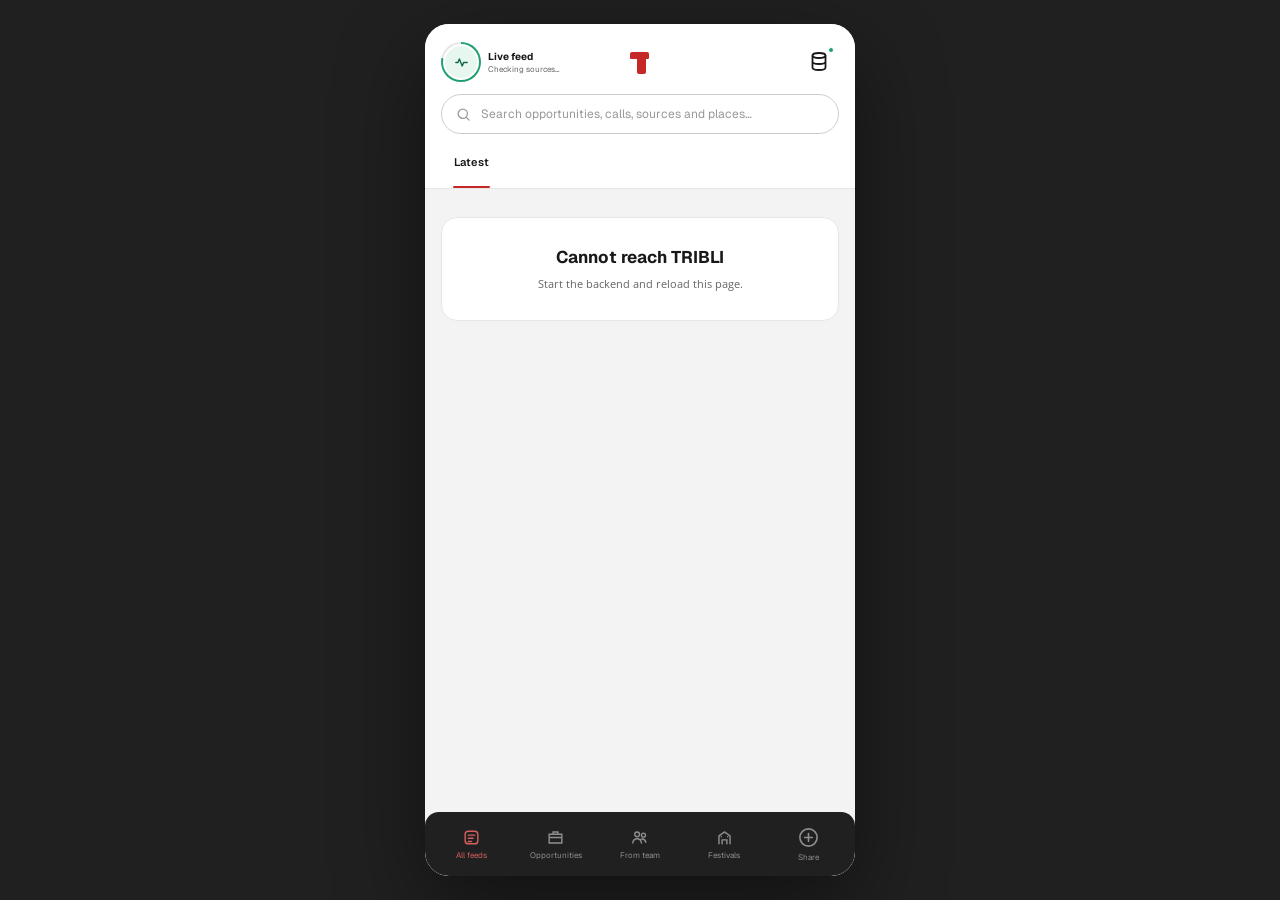
==== commit 2014c6e4: "Redesign team shares for mobile feed" ====
--- a/frontend/index.html
+++ b/frontend/index.html
@@ -50,16 +50,16 @@
 .search-wrap:focus-within{border-color:var(--brand-500);box-shadow:0 0 0 3px var(--brand-100)}.search-wrap svg{width:17px;height:17px;flex:none}.search-wrap input{width:100%;border:0;outline:0;background:transparent;color:var(--text);font-size:12px}.search-wrap input::placeholder{color:var(--neutral-500)}
 .feed-tabs{display:flex;gap:8px;overflow-x:auto;scrollbar-width:none;padding:0 0 10px}.feed-tabs::-webkit-scrollbar{display:none}.filter-chip{flex:none;height:32px;padding:0 13px;border:0;border-radius:var(--radius-full);background:var(--surface-muted);color:var(--text-muted);font-size:11px;font-weight:600;cursor:pointer;position:relative;white-space:nowrap}
 .filter-chip.active{background:#fff;color:var(--text)}.filter-chip.active:after{content:"";position:absolute;height:2px;border-radius:2px;background:var(--brand-600);left:12px;right:12px;bottom:-10px}
-.feed{flex:1;overflow-y:auto;overscroll-behavior:contain;-webkit-overflow-scrolling:touch;padding:8px 0 24px;scrollbar-width:none}.feed::-webkit-scrollbar{display:none}
-.feed-card{background:var(--surface-subtle);border:1px solid transparent;border-radius:var(--radius-s);margin:0 6px 8px;overflow:hidden;animation:card-in .32s ease both}@keyframes card-in{from{opacity:0;transform:translateY(6px)}to{opacity:1;transform:none}}
-.feed-card.opportunity{background:#fff;border-color:#E7C5A4}.feed-card.official{border-color:#D7E6DB}.card-inner{padding:14px 13px 12px}
+.feed{flex:1;overflow-y:auto;overscroll-behavior:contain;-webkit-overflow-scrolling:touch;padding:10px 0 28px;scrollbar-width:none}.feed::-webkit-scrollbar{display:none}
+.feed-card{background:var(--surface-subtle);border:1px solid rgba(0,0,0,.055);border-radius:var(--radius-m);margin:0 10px 10px;overflow:hidden;box-shadow:0 2px 10px rgba(34,22,18,.035);animation:card-in .32s ease both}@keyframes card-in{from{opacity:0;transform:translateY(6px)}to{opacity:1;transform:none}}
+.feed-card.opportunity{background:#fff;border-color:#E8D6C5}.feed-card.team-card{border-color:#E7DDEB;box-shadow:0 3px 14px rgba(68,35,74,.055)}.feed-card.official{border-color:#D7E6DB}.card-inner{padding:16px 15px 14px}
 .author-row{display:flex;align-items:center;gap:9px;margin-bottom:12px}.source-avatar{width:34px;height:34px;flex:none;border-radius:50%;display:grid;place-items:center;color:#fff;font-weight:700;font-size:11px;border:1px solid rgba(0,0,0,.06)}
-.author-copy{min-width:0;flex:1}.author-name{font-size:12px;font-weight:700;white-space:nowrap;overflow:hidden;text-overflow:ellipsis;display:flex;align-items:center;gap:4px}.verified{width:12px;height:12px;border-radius:50%;display:inline-grid;place-items:center;background:#20B878;color:#fff;font-size:8px}.author-meta{margin-top:2px;font-family:'Open Sans',sans-serif;color:var(--text-soft);font-size:9px;white-space:nowrap;overflow:hidden;text-overflow:ellipsis}
+.author-copy{min-width:0;flex:1}.author-name{font-size:12.5px;font-weight:700;white-space:nowrap;overflow:hidden;text-overflow:ellipsis;display:flex;align-items:center;gap:5px}.verified{width:12px;height:12px;border-radius:50%;display:inline-grid;place-items:center;background:#20B878;color:#fff;font-size:8px}.team-origin{display:inline-flex;align-items:center;height:16px;padding:0 6px;border-radius:99px;background:var(--brand-100);color:var(--brand-700);font-size:7px;font-weight:700;letter-spacing:.04em;text-transform:uppercase}.author-meta{margin-top:2px;font-family:'Open Sans',sans-serif;color:var(--text-soft);font-size:9.5px;white-space:nowrap;overflow:hidden;text-overflow:ellipsis}
 .menu-button{width:30px;height:30px;display:grid;place-items:center;border:0;background:transparent;border-radius:50%;color:var(--neutral-700);cursor:pointer}.menu-button svg{width:18px;height:18px}.menu-button:active{background:#ECECEC}
 .post-label{display:inline-flex;align-items:center;gap:5px;min-height:18px;padding:3px 7px;border-radius:var(--radius-full);background:#EAEAEA;color:#666;font-size:8px;font-weight:700;letter-spacing:.07em;text-transform:uppercase;margin-bottom:8px}.post-label.audition{background:#F6E5D2;color:#9B683A}.post-label.opportunity{background:#FBE4E5;color:#D45E5E}.post-label.festival{background:#E4F2FC;color:#006BB3}.post-label.grant{background:var(--purple-100);color:var(--purple-700)}.post-label.team{background:var(--purple-100);color:var(--purple-700)}.post-label.details{background:#FFF1E8;color:#8E4D28}
-.post-title{font-size:13px;line-height:1.4;font-weight:650;margin-bottom:7px}.post-description{font-family:'Open Sans',sans-serif;font-size:11px;line-height:1.55;color:#333;display:-webkit-box;-webkit-box-orient:vertical;-webkit-line-clamp:5;overflow:hidden}
+.post-title{font-size:14.5px;line-height:1.35;font-weight:680;letter-spacing:-.012em;margin-bottom:9px}.post-description{font-family:'Open Sans',sans-serif;font-size:11.25px;line-height:1.55;color:#3F3F3F}.post-description.plain{display:-webkit-box;-webkit-box-orient:vertical;-webkit-line-clamp:5;overflow:hidden}.post-description.structured{display:grid;gap:2px}.detail-line{display:block;padding:3px 0}.detail-line+.detail-line{border-top:1px solid #F0F0F0}
 .fact-row{display:flex;align-items:center;gap:8px;flex-wrap:wrap;margin:12px 0 2px}.fact{display:inline-flex;align-items:center;gap:4px;color:var(--text-muted);font-size:9px}.fact+.fact:before{content:"";width:3px;height:3px;border-radius:50%;background:#C8C8C8;margin-right:3px}.fact svg{width:14px;height:14px;color:#666}
-.trust-note{margin-top:11px;padding:8px 9px;border-radius:var(--radius-xs);background:#F1F1F1;color:#717171;font-family:'Open Sans',sans-serif;font-size:9px;line-height:1.45}.trust-note.caution{background:#FFF1E8;color:#8E4D28}.trust-note strong{color:#3F3F3F}
+.trust-note{margin-top:12px;padding:9px 10px;border-radius:10px;background:#F3F3F3;color:#717171;font-family:'Open Sans',sans-serif;font-size:9.25px;line-height:1.45}.team-card .trust-note{background:#F7F3F8;color:#665A69}.trust-note.caution{background:#FFF1E8;color:#8E4D28}.trust-note strong{color:#3F3F3F}
 .cta-frame{padding:1.5px;border-radius:var(--radius-full);background:var(--ai-gradient);margin-top:13px}.primary-cta{height:40px;border-radius:var(--radius-full);background:#1F1F1F;color:#fff;text-decoration:none;display:flex;align-items:center;justify-content:center;font-size:11px;font-weight:650}.primary-cta:active{background:#000;transform:translateY(1px)}.primary-cta.muted{background:#5B5B5B;cursor:default}
 .card-actions{border-top:1px solid #E3E3E3;display:flex;align-items:center;padding:8px 13px 9px;gap:7px}.action-button{height:30px;min-width:30px;padding:0 5px;border:0;background:transparent;color:#666;display:flex;align-items:center;justify-content:center;gap:5px;border-radius:8px;cursor:pointer;font-size:9px;text-decoration:none}.action-button svg{width:18px;height:18px}.action-button:active{background:#EAEAEA}.action-button.source-action{margin-right:auto;padding-left:0}.action-button.saved{color:var(--brand-600)}
 .skeleton{height:150px;margin:0 6px 8px;border-radius:var(--radius-s);background:linear-gradient(90deg,#F1F1F1 25%,#FAFAFA 50%,#F1F1F1 75%);background-size:200% 100%;animation:shimmer 1.2s infinite}@keyframes shimmer{to{background-position:-200% 0}}
@@ -88,8 +88,8 @@
   <nav class="bottom-nav" aria-label="Primary navigation">
     <button class="nav-button active" type="button" data-nav="browse" aria-label="All live feeds"><svg viewBox="0 0 24 24" fill="none" stroke="currentColor" stroke-width="1.8"><rect x="4" y="4" width="16" height="16" rx="4"/><path d="M8 9h8M8 13h6M8 17h4" stroke-linecap="round"/></svg><span>All feeds</span></button>
     <button class="nav-button" type="button" data-nav="casting" aria-label="Opportunities"><svg viewBox="0 0 24 24" fill="none" stroke="currentColor" stroke-width="1.8"><path d="M4 8h16v11H4z"/><path d="M9 8V5h6v3M4 12h16"/></svg><span>Opportunities</span></button>
+    <button class="nav-button" type="button" data-nav="team" aria-label="Posts shared by the team"><svg viewBox="0 0 24 24" fill="none" stroke="currentColor" stroke-width="1.8"><circle cx="9" cy="8" r="3"/><circle cx="17" cy="9" r="2.5"/><path d="M3.5 19c.4-3.6 2.4-5.5 5.5-5.5s5.1 1.9 5.5 5.5M14 14c3.4-.5 5.5 1.2 6 4" stroke-linecap="round"/></svg><span>From team</span></button>
     <button class="nav-button" type="button" data-nav="festivals" aria-label="Festivals"><svg viewBox="0 0 24 24" fill="none" stroke="currentColor" stroke-width="1.8"><path d="M5 20V10l7-5 7 5v10M9 20v-5h6v5M8 11h.01M16 11h.01" stroke-linecap="round"/></svg><span>Festivals</span></button>
-    <button class="nav-button" type="button" data-nav="grants" aria-label="Grants and labs"><svg viewBox="0 0 24 24" fill="none" stroke="currentColor" stroke-width="1.8"><path d="M12 4 4 8l8 4 8-4-8-4ZM6 11v5c0 1.7 2.7 3 6 3s6-1.3 6-3v-5" stroke-linecap="round" stroke-linejoin="round"/></svg><span>Grants</span></button>
     <button class="nav-button create" type="button" data-nav="share" aria-label="Share to TRIBLI"><svg viewBox="0 0 24 24" fill="none" stroke="currentColor" stroke-width="1.7"><circle cx="12" cy="12" r="9"/><path d="M12 8v8M8 12h8" stroke-linecap="round"/></svg><span>Share</span></button>
   </nav>
   <div class="toast" id="toast" role="status"></div>
@@ -106,8 +106,8 @@
  save:'<svg viewBox="0 0 24 24" fill="none" stroke="currentColor" stroke-width="1.8"><path d="M6 4h12v17l-6-4-6 4V4Z"/></svg>',
  more:'<svg viewBox="0 0 24 24" fill="currentColor"><circle cx="12" cy="5" r="1.6"/><circle cx="12" cy="12" r="1.6"/><circle cx="12" cy="19" r="1.6"/></svg>'
 };
-const categoryOrder=['casting','telugu','festivals','grants','tech','ai','trade','education'];
-const categoryLabels={casting:'Opportunities',telugu:'South',festivals:'Festivals',grants:'Grants & Labs',tech:'Craft & Tech',ai:'AI in Film',trade:'Industry',education:'Learn'};
+const categoryOrder=['team','casting','telugu','festivals','grants','tech','ai','trade','education'];
+const categoryLabels={team:'From Team',casting:'Opportunities',telugu:'South',festivals:'Festivals',grants:'Grants & Labs',tech:'Craft & Tech',ai:'AI in Film',trade:'Industry',education:'Learn'};
 let tabModel=[{id:'all',label:'Latest'}];
 let cats=[],active='all',items=[],total=0,offset=0,srcData=null,loading=false,query='';
 async function api(path){const r=await fetch(API+path);if(!r.ok)throw new Error('API '+r.status);return r.json()}
@@ -115,20 +115,22 @@
 function daysLeft(d){if(!d)return'';const t=new Date(d);if(isNaN(t))return'';const n=Math.ceil((t-Date.now())/864e5);if(n<0)return'Closed';if(n===0)return'Closes today';return n+' day'+(n===1?'':'s')+' left'}
 function initials(s){return String(s||'TRIBLI').trim().split(/\s+/).slice(0,2).map(x=>x[0]).join('').toUpperCase()||'T'}
 function avatarColor(s){const palette=['#C62828','#156A4B','#006BB3','#7157A3','#BF7C45','#524A54'];let n=0;for(const c of String(s||''))n=(n+c.charCodeAt(0))%997;return palette[n%palette.length]}
-function publisher(it){return it.publisher||it.org||it.source||'TRIBLI source'}
-function roleLine(it){if(it.kind==='festival')return'Festival organisation';if(it.kind==='opportunity')return it.org||'Production source';return({tech:'Film craft',ai:'AI in film',trade:'Industry update',education:'Learning',grants:'Funding source',telugu:'South industry'}[it.category]||'Film community')}
+function publisher(it){if(it.acquisition_mode==='shared')return'TRIBLI Team';return it.publisher||it.org||it.source||'TRIBLI source'}
+function roleLine(it){if(it.acquisition_mode==='shared')return it.org?it.org+' · From team':'Shared by your team';if(it.kind==='festival')return'Festival organisation';if(it.kind==='opportunity')return it.org||'Production source';return({tech:'Film craft',ai:'AI in film',trade:'Industry update',education:'Learning',grants:'Funding source',telugu:'South industry'}[it.category]||'Film community')}
 function hrefFor(it){const u=it.apply_url||it.link||'';return/^(https?:\/\/|mailto:|tel:)/i.test(u)?u:''}
 function ctaLabel(it){if(it.apply_method==='team_review')return'Contact details needed';if(it.apply_method==='whatsapp')return'Apply via WhatsApp';if(it.apply_method==='phone')return'Call coordinator';if(it.apply_method==='email')return'Email application';if(it.acquisition_mode==='shared'&&(it.display_mode==='redirect'||it.apply_method==='web'))return'View external post';if(it.kind==='festival')return'Submission page';if(it.kind==='opportunity')return'View Opportunity';return'Read at source'}
-function labelFor(it){if(it.apply_method==='team_review')return{label:'NEEDS DETAILS',cls:'details'};if(it.acquisition_mode==='shared')return{label:'TEAM SHARE',cls:'team'};if(it.kind==='festival')return{label:'FESTIVAL',cls:'festival'};if(it.category==='grants')return{label:'GRANT & LAB',cls:'grant'};if(it.kind==='opportunity'||it.display_mode==='redirect'){const audition=/audition|actor|actress|casting|talent/i.test([it.title,it.employment_type,it.description].join(' '));return{label:audition?'AUDITION':'OPPORTUNITY',cls:audition?'audition':'opportunity'}}return{label:it.category==='trade'?'UPDATE':it.category==='tech'?'CRAFT':it.category==='ai'?'AI & FILM':'UPDATE',cls:''}}
-function trustHTML(it){if(it.apply_method==='team_review')return'<div class="trust-note caution"><strong>Saved from your team.</strong> No direct contact was included. Ask the teammate who shared this post before applying.</div>';if(it.acquisition_mode==='shared'){const extra=(it.apply_method==='whatsapp'||it.apply_method==='phone')?' Coordinator not verified.':'';return'<div class="trust-note"><strong>Shared from WhatsApp</strong> · External source · not TRIBLI-verified.'+extra+'</div>'}if(it.trust==='caution'){const reasons=Array.isArray(it.trust_reasons)?it.trust_reasons:[];return'<div class="trust-note caution"><strong>Review before applying.</strong> '+esc(reasons[0]||'This listing needs extra care.')+'</div>'}if(it.kind==='opportunity'&&it.display_mode!=='redirect')return'<div class="trust-note">External listing · <strong>not yet TRIBLI-verified</strong></div>';return''}
+function displayTitle(it){const current=String(it.title||'').trim(),raw=String(it.description||'');if(!/^(photo|image|video|post|link) from\b/i.test(current))return current;const m=raw.match(/(?:🎬\s*)?(casting call|crew call|audition|hiring)\s*[:—–-]\s*(.+?)(?=\s*(?:📍|🎭|📱|📩|📧|🔗|✅|location\s*:|looking for\s*:|how to apply\s*:|deadline\s*:|$))/i);return m?m[1].replace(/\b\w/g,c=>c.toUpperCase())+' — '+m[2].trim():current}
+function descriptionHTML(it){let raw=String(it.description||'').trim();if(!raw)return'';raw=raw.replace(/^(?:photo|image|video|post|link)\s+from\s+[^🎬📍🎭📱📩📧🔗✅\n:—–-]{1,60}\s*/i,'').trim();const title=displayTitle(it);if(title&&raw){raw=raw.replace(/^(?:🎬\s*)?(?:casting call|crew call|audition|hiring)\s*[:—–-]\s*.+?(?=\s*(?:📍|🎭|📱|📩|📧|🔗|✅|location\s*:|looking for\s*:|how to apply\s*:|deadline\s*:|$))/i,'').trim()}if(!raw)return'';const hasEmoji=/[📍🎭📱📩📧🔗✅📅💰]/u.test(raw);const splitAt=hasEmoji?/(?=\s*[📍🎭📱📩📧🔗✅📅💰])/u:/(?=\s*(?:location\s*:|looking for\s*:|how to apply\s*:|deadline\s*:))/i;const parts=raw.split(splitAt).map(x=>x.trim()).filter(Boolean);if(parts.length<2)return`<p class="post-description plain">${esc(raw)}</p>`;return`<div class="post-description structured">${parts.slice(0,7).map(x=>`<p class="detail-line">${esc(x)}</p>`).join('')}</div>`}
+function labelFor(it){if(it.apply_method==='team_review')return{label:'NEEDS DETAILS',cls:'details'};if(it.kind==='festival')return{label:'FESTIVAL',cls:'festival'};if(it.category==='grants')return{label:'GRANT & LAB',cls:'grant'};if(it.kind==='opportunity'||it.display_mode==='redirect'){const audition=/audition|actor|actress|casting|talent/i.test([displayTitle(it),it.employment_type,it.description].join(' '));return{label:audition?'AUDITION':'OPPORTUNITY',cls:audition?'audition':'opportunity'}}return{label:it.category==='trade'?'UPDATE':it.category==='tech'?'CRAFT':it.category==='ai'?'AI & FILM':'UPDATE',cls:''}}
+function trustHTML(it){if(it.apply_method==='team_review')return'<div class="trust-note caution"><strong>Needs one team check.</strong> Add a direct contact before anyone applies.</div>';if(it.acquisition_mode==='shared'){const route=(it.apply_method==='whatsapp'||it.apply_method==='phone')?' Contact route extracted from the post.':'';return'<div class="trust-note"><strong>From your team</strong> · External call · verify before applying.'+route+'</div>'}if(it.trust==='caution'){const reasons=Array.isArray(it.trust_reasons)?it.trust_reasons:[];return'<div class="trust-note caution"><strong>Review before applying.</strong> '+esc(reasons[0]||'This listing needs extra care.')+'</div>'}if(it.kind==='opportunity'&&it.display_mode!=='redirect')return'<div class="trust-note">External listing · <strong>not yet TRIBLI-verified</strong></div>';return''}
 function fact(icon,text){return text?'<span class="fact">'+icons[icon]+esc(text)+'</span>':''}
-function cardHTML(it,i){const name=publisher(it),link=hrefFor(it),tag=labelFor(it),isOpp=it.kind==='opportunity'||it.kind==='festival'||it.display_mode==='redirect',needsDetails=it.apply_method==='team_review',role=roleLine(it),when=ago(it.posted_at)||ago(it.verified_at),official=it.display_mode==='redirect',facts=[fact('pin',it.location),fact('calendar',daysLeft(it.deadline)),fact('link',it.fee||it.employment_type)].join('');return `<article class="feed-card ${isOpp?'opportunity':''} ${official?'official':''}" style="animation-delay:${Math.min(i,12)*18}ms"><div class="card-inner"><div class="author-row"><div class="source-avatar" style="background:${avatarColor(name)}">${esc(initials(name))}</div><div class="author-copy"><div class="author-name">${esc(name)}${official?'<span class="verified">✓</span>':''}</div><div class="author-meta">${esc(role)}${when?' · '+esc(when):''}</div></div><button class="menu-button" type="button" data-info="${esc(it.id)}" aria-label="About this post">${icons.more}</button></div><div class="post-label ${tag.cls}">${tag.label}</div><h2 class="post-title">${esc(it.title)}</h2>${it.description?`<p class="post-description">${esc(it.description)}</p>`:''}${facts?`<div class="fact-row">${facts}</div>`:''}${trustHTML(it)}${isOpp&&link?`<div class="cta-frame"><a class="primary-cta" href="${esc(link)}" target="_blank" rel="noopener">${esc(ctaLabel(it))}</a></div>`:needsDetails?`<div class="cta-frame"><span class="primary-cta muted">${esc(ctaLabel(it))}</span></div>`:''}</div><div class="card-actions">${link?`<a class="action-button source-action" href="${esc(link)}" target="_blank" rel="noopener" aria-label="Open source">${icons.link}<span>${isOpp?'Source':'Read'}</span></a>`:'<span class="action-button source-action"></span>'}<button class="action-button share-action" type="button" data-share="${esc(link)}" data-title="${esc(it.title)}" aria-label="Share post">${icons.share}</button><button class="action-button" type="button" data-info="${esc(it.id)}" aria-label="About this post">${icons.more}</button></div></article>`}
+function cardHTML(it,i){const name=publisher(it),title=displayTitle(it),link=hrefFor(it),tag=labelFor(it),isOpp=it.kind==='opportunity'||it.kind==='festival'||it.display_mode==='redirect',needsDetails=it.apply_method==='team_review',role=roleLine(it),when=ago(it.posted_at)||ago(it.verified_at),official=it.display_mode==='redirect'&&it.acquisition_mode!=='shared',team=it.acquisition_mode==='shared',raw=String(it.description||''),hasLocation=team&&/\b(?:location|place|venue)\s*:/i.test(raw),hasRole=team&&/\b(?:looking for|required|role)\s*:/i.test(raw),facts=[hasLocation?'':fact('pin',it.location),fact('calendar',daysLeft(it.deadline)),hasRole?'':fact('link',it.fee||it.employment_type)].join('');return `<article class="feed-card ${isOpp?'opportunity':''} ${official?'official':''} ${team?'team-card':''}" style="animation-delay:${Math.min(i,12)*18}ms"><div class="card-inner"><div class="author-row"><div class="source-avatar" style="background:${team?'#C62828':avatarColor(name)}">${esc(initials(name))}</div><div class="author-copy"><div class="author-name">${esc(name)}${team?'<span class="team-origin">From team</span>':official?'<span class="verified">✓</span>':''}</div><div class="author-meta">${esc(role)}${when?' · '+esc(when):''}</div></div><button class="menu-button" type="button" data-info="${esc(it.id)}" aria-label="About this post">${icons.more}</button></div><div class="post-label ${tag.cls}">${tag.label}</div><h2 class="post-title">${esc(title)}</h2>${descriptionHTML(it)}${facts?`<div class="fact-row">${facts}</div>`:''}${trustHTML(it)}${isOpp&&link?`<div class="cta-frame"><a class="primary-cta" href="${esc(link)}" target="_blank" rel="noopener">${esc(ctaLabel(it))}</a></div>`:needsDetails?`<div class="cta-frame"><span class="primary-cta muted">${esc(ctaLabel(it))}</span></div>`:''}</div><div class="card-actions">${link?`<a class="action-button source-action" href="${esc(link)}" target="_blank" rel="noopener" aria-label="Open original source">${icons.link}<span>${team?'Original':isOpp?'Source':'Read'}</span></a>`:'<span class="action-button source-action"></span>'}<button class="action-button share-action" type="button" data-share="${esc(link)}" data-title="${esc(title)}" aria-label="Share post">${icons.share}</button><button class="action-button" type="button" data-info="${esc(it.id)}" aria-label="About this post">${icons.more}</button></div></article>`}
 function buildTabs(categories){const byId=new Map(categories.map(c=>[c.id,c]));tabModel=[{id:'all',label:'Latest'}].concat(categoryOrder.map(id=>byId.get(id)).filter(c=>c&&c.count>0).map(c=>({id:c.id,label:categoryLabels[c.id]||c.label})))}
 function renderTabs(){$('#rail').innerHTML=tabModel.map(t=>`<button type="button" class="filter-chip ${t.id===active?'active':''}" data-category="${t.id}">${esc(t.label)}</button>`).join('');$('#rail').querySelectorAll('[data-category]').forEach(btn=>btn.onclick=()=>selectCategory(btn.dataset.category))}
-function navForCategory(id){return['casting','festivals','grants'].includes(id)?id:'browse'}
+function navForCategory(id){return['team','casting','festivals'].includes(id)?id:'browse'}
 function selectCategory(id){active=id;query='';$('#search').value='';renderTabs();setNav(navForCategory(id));loadFeed(true);$('#feed').scrollTop=0}
 async function loadFeed(reset){if(loading)return;loading=true;if(reset){offset=0;items=[];$('#feed').innerHTML='<div class="skeleton"></div>'.repeat(4)}try{const d=await api(`/api/feed?category=${encodeURIComponent(active)}&limit=${PAGE}&offset=${offset}`);total=d.total;items=reset?d.items:items.concat(d.items);renderFeed()}catch(e){$('#feed').innerHTML=`<section class="error-card"><h2>Feed is unavailable</h2><p>${esc(e.message)}. Check that the TRIBLI backend is running, then try again.</p></section>`}loading=false}
-function renderFeed(){const q=query.trim().toLowerCase(),visible=q?items.filter(it=>[it.title,it.description,it.source,it.publisher,it.org,it.location].some(v=>String(v||'').toLowerCase().includes(q))):items;if(!visible.length){$('#feed').innerHTML=`<section class="empty"><h2>${q?'No matching posts':'Nothing here yet'}</h2><p>${q?'Try another title, source, role or location.':'This feed will update when a matching live item arrives.'}</p></section>`;return}$('#feed').innerHTML=visible.map(cardHTML).join('')+(!q&&items.length<total?`<button class="load-more" id="more" type="button">Load ${Math.min(PAGE,total-items.length)} more</button>`:!q?`<div class="end-note">You're all caught up · ${total} live posts</div>`:'');const more=$('#more');if(more)more.onclick=()=>{offset=items.length;loadFeed(false)};bindCardActions()}
+function renderFeed(){const q=query.trim().toLowerCase(),visible=q?items.filter(it=>[it.title,it.description,it.source,it.publisher,it.org,it.location].some(v=>String(v||'').toLowerCase().includes(q))):items;if(!visible.length){$('#feed').innerHTML=`<section class="empty"><h2>${q?'No matching posts':'Nothing here yet'}</h2><p>${q?'Try another title, source, role or location.':'This feed will update when a matching live item arrives.'}</p></section>`;return}const feedName=active==='all'?'Latest':categoryLabels[active]||'feed';$('#feed').innerHTML=visible.map(cardHTML).join('')+(!q&&items.length<total?`<button class="load-more" id="more" type="button">Load ${Math.min(PAGE,total-items.length)} more</button>`:!q?`<div class="end-note">End of ${esc(feedName)} · ${total} post${total===1?'':'s'}</div>`:'');const more=$('#more');if(more)more.onclick=()=>{offset=items.length;loadFeed(false)};bindCardActions()}
 function bindCardActions(){document.querySelectorAll('[data-share]').forEach(btn=>btn.onclick=async()=>{const data={title:btn.dataset.title,text:btn.dataset.title,url:btn.dataset.share};try{if(navigator.share)await navigator.share(data);else{await navigator.clipboard.writeText([data.title,data.url].filter(Boolean).join('\n'));showToast('Link copied')}}catch(e){if(e.name!=='AbortError')showToast('Could not share this post')}});document.querySelectorAll('[data-info]').forEach(btn=>btn.onclick=()=>openPostInfo(btn.dataset.info))}
 function setNav(which){document.querySelectorAll('.nav-button').forEach(b=>b.classList.toggle('active',b.dataset.nav===which))}let toastTimer;function showToast(message){const t=$('#toast');t.textContent=message;t.classList.add('show');clearTimeout(toastTimer);toastTimer=setTimeout(()=>t.classList.remove('show'),2400)}
 function openSheet(markup){$('#sheetbody').innerHTML=markup;$('#scrim').classList.add('open');$('#scrim').setAttribute('aria-hidden','false')}
